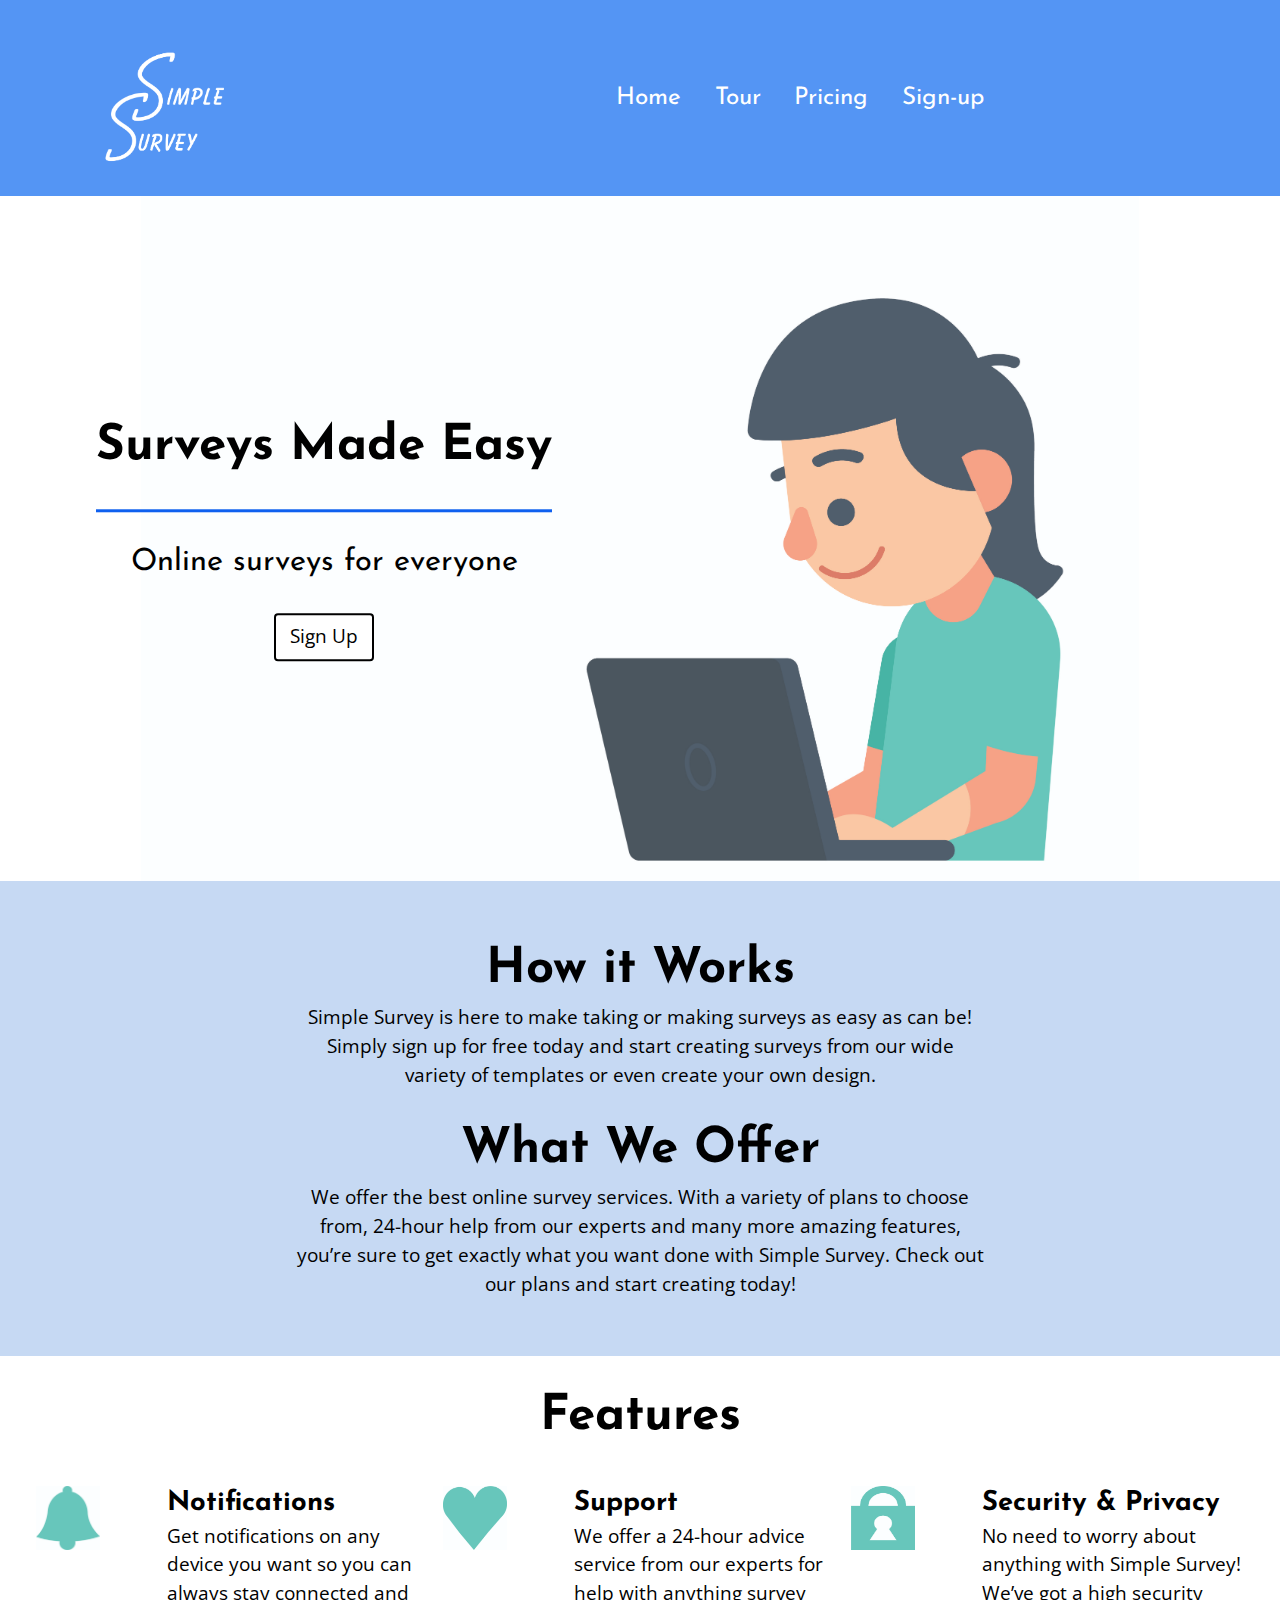
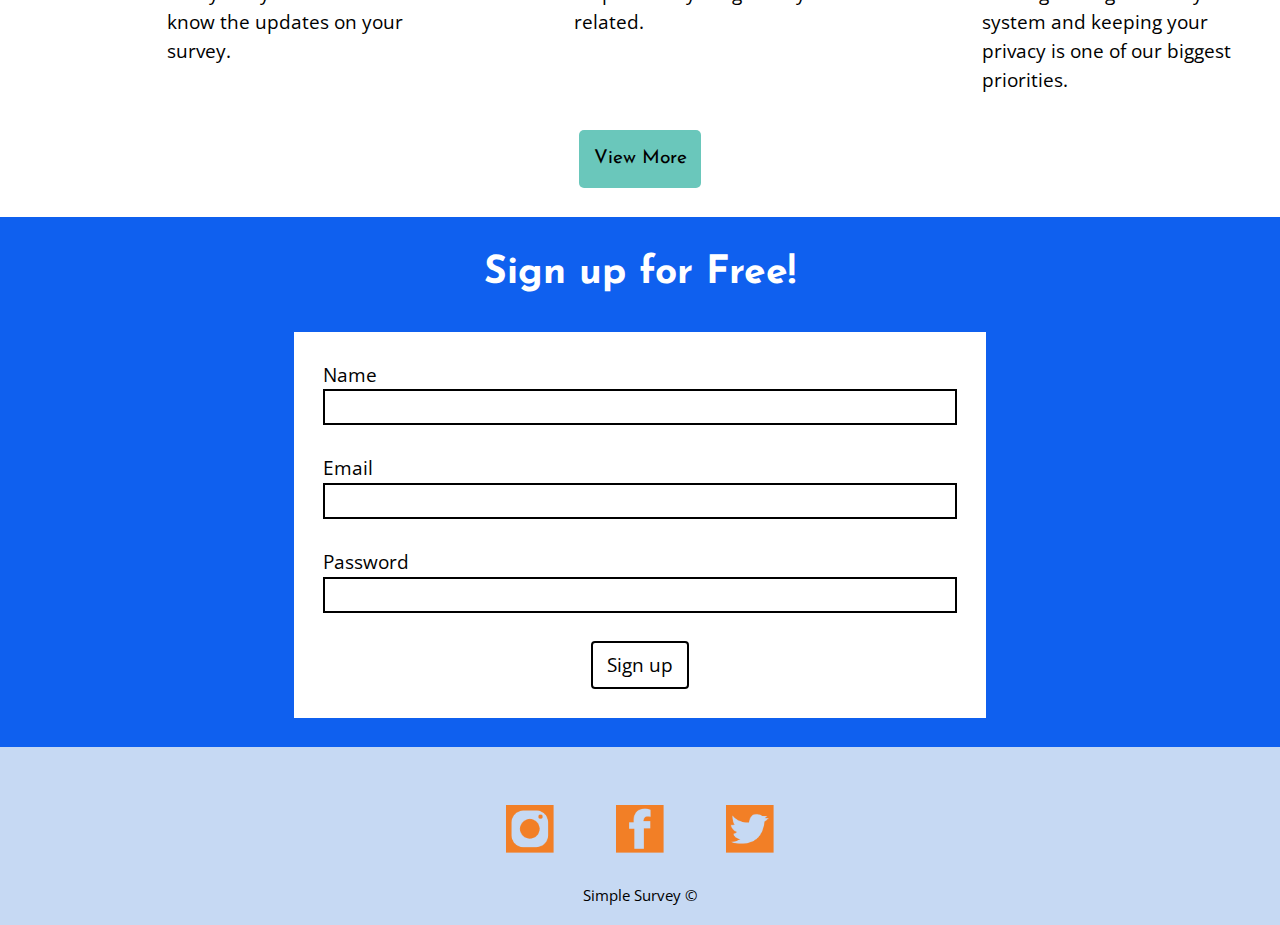
==== index.html @ 924a8774 "Add labels to the sign up forms" ====
<!DOCTYPE html>
<html lang="en-ca">
<head>
  <meta charset="utf-8">
  <title>Homepage</title>
  <meta name="viewport" content="width=device-width,initial-scale=1">
  <link href="css/modules.css" rel="stylesheet">
  <link href="css/grid.css" rel="stylesheet">
  <link href="css/type.css" rel="stylesheet">
  <link href="css/main.css" rel="stylesheet">
  <link href="https://fonts.googleapis.com/css?family=Josefin+Sans:400,600,700|Open+Sans" rel="stylesheet">
</head>
<body>
  <ul class="skip-links">
    <li><a href="#main">Jump to main content</a></li>
    <li><a href="#nav">Jump to navigation</a></li>
  </ul>
  <header role="banner" tabindex="0">
    <nav role="navigation" tabindex="0">
      <div class="grid grid-middle">
        <div class="unit xs-1 s-1-4 m-1-4 l-1-4 xl-1-4">
          <img src="images/logo.png" alt="Simple survey logo" class="img-flex wrapper logo">
        </div>
        <div class="gutter unit xs-1 s-3-4 m-3-4 l-3-4 xl-3-4 text-center">
          <ul class="list-group-inline push-0">
            <li class="ib island-1-2"><a class="giga" href="index.html">Home</a></li>
            <li class="ib island-1-2"><a class="giga" href="tour.html">Tour</a></li>
            <li class="ib island-1-2"><a class="giga" href="pricing.html">Pricing</a></li>
            <li class="ib island-1-2"><a class="giga" href="sign-up.html">Sign-up</a></li>
          </ul>
        </div>
      </div>
    </nav>
    <div class="banner relative">
      <img src="images/banner-home.jpg" alt="Banner" class="img-flex wrapper banner">
      <div class="absolute banner-content pin-lc">
        <h1 class="border-bottom pad-b nina">Surveys Made Easy</h1>
        <h2 class="not-bold">Online surveys for everyone</h2>
        <div class="center-content">
          <a href="sign-up.html" class="btn">Sign Up</a>
        </div>
      </div>
    </div>
  </header>
  <main role="main" tabindex="0">
    <section class="about island-2 text-center">
      <h2 class="push-0 nina">How it Works</h2>
      <p class="max-length">Simple Survey is here to make taking or making surveys as easy as can be! Simply sign up for free today and start creating surveys from our wide variety of templates or even create your own design.</p>
      <h2 class="push-0 nina">What We Offer</h2>
      <p class="max-length push-0">We offer the best online survey services. With a variety of plans to choose from, 24-hour help from our experts and many more amazing features, you’re sure to get exactly what you want done with Simple Survey. Check out our plans and start creating today!</p>
    </section>
    <section class="features island">
      <h2 class="nina">Features</h2>
      <div class="grid">
        <div class="unit xs-1 s-1 m-1-3 l-1-3 xl-1-3 island-1-4">
          <div class="grid">
            <div class="unit xs-1-3 s-1-3 m-1-3 l-1-3 xl-1-3">
              <img src="images/bell.jpg" alt="Bell icon" class="icon i-64">
            </div>
            <div class="unit xs-2-3 s-2-3 m-2-3 l-2-3 xl-2-3">
              <h3 class="push-0">Notifications</h3>
              <p>Get notifications on any device you want so you can always stay connected and know the updates on your survey.</p>
            </div>
          </div>
        </div>
        <div class="unit xs-1 s-1 m-1-3 l-1-3 xl-1-3 island-1-4">
          <div class="grid">
            <div class="unit xs-1-3 s-1-3 m-1-3 l-1-3 xl-1-3">
              <img src="images/heart.jpg" alt="Heart icon" class="icon i-64">
            </div>
            <div class="unit xs-2-3 s-2-3 m-2-3 l-2-3 xl-2-3">
              <h3 class="push-0">Support</h3>
              <p>We offer a 24-hour advice service from our experts for help with anything survey related.</p>
            </div>
          </div>
        </div>
        <div class="unit xs-1 s-1 m-1-3 l-1-3 xl-1-3 island-1-4">
          <div class="grid">
            <div class="unit xs-1-3 s-1-3 m-1-3 l-1-3 xl-1-3">
              <img src="images/lock.jpg" alt="Lock icon" class="icon i-64">
            </div>
            <div class="unit xs-2-3 s-2-3 m-2-3 l-2-3 xl-2-3">
              <h3 class="push-0">Security & Privacy</h3>
              <p>No need to worry about anything with Simple Survey! We’ve got a high security system and keeping your privacy is one of our biggest priorities.</p>
            </div>
          </div>
        </div>
      </div>
      <div class="center-content">
        <a href="tour.html" class="btn-blue island-1-2">View More</a>
      </div>
    </section>
    <section class="sign-up island">
      <h2 class="white zetta">Sign up for Free!</h2>
      <form class="island max-length" method="POST" action="https://formspree.io/bradlet@algonquincollege.com">
        <div class="pad-b">
          <label for="name">Name</label>
          <input id="name" class="pad-b">
        </div>
        <div class="pad-b">
          <label for="email">Email</label>
          <input id="email">
        </div>
        <div class="pad-b">
          <label for="password">Password</label>
          <input id="password">
        </div>
        <div class="center-content">
          <button type="submit" class="btn">Sign up</button>
        </div>
      </form>
    </section>
  </main>
  <footer role="contentinfo" class="pad-t-2 pad-b-1-2 milli text-center" tabindex="0">
    <ul>
      <li class="inline gutter">
        <i class="icon i-48">
          <img src="images/instagram.png" alt="Instagram icon">
        </i>
      </li>
      <li class="inline gutter">
        <i class="icon i-48">
          <img src="images/facebook.png" alt="Facebook icon">
        </i>
      </li>
      <li class="inline gutter">
        <i class="icon i-48">
          <img src="images/twitter.png" alt="Twitter icon">
        </i>
      </li>
    </ul>
    <p class="micro push-0">Simple Survey ©</p>
  </footer>
</body>
</html>
---- css/modules.css ----
/*
 * Modulifier || Code released under the UNLICENSE
 * Code under other copyrights & licenses listed below.
 * https://modulifier.web-dev.tools/#responsive;images;list-group;embed;media-object;icons;hidden;positioning;nice-lists;forms;buttons;accessibility;print
 */

@-moz-viewport { width: device-width; scale: 1; }
@-ms-viewport { width: device-width; scale: 1; }
@-o-viewport { width: device-width; scale: 1; }
@-webkit-viewport { width: device-width; scale: 1; }
@viewport { width: device-width; scale: 1; }

html {
  box-sizing: border-box;
  -moz-text-size-adjust: 100%;
  -ms-text-size-adjust: 100%;
  -webkit-text-size-adjust: 100%;
  text-size-adjust: 100%;
}

*, *::before, *::after {
  box-sizing: inherit;
}

body {
  margin: 0;
}

article,
aside,
details,
figcaption,
figure,
footer,
header,
main,
menu,
nav,
section,
summary {
  display: block;
}

audio,
canvas,
progress,
video {
  display: inline-block;
  vertical-align: baseline;
}

template {
  display: none;
}

details {
  cursor: pointer;
}

audio:not([controls]) {
  display: none;
  height: 0;
}

a,
area,
button,
input,
label,
select,
textarea,
[tabindex] {
  -ms-touch-action: manipulation;
  touch-action: manipulation;
}

img {
  border: 0;
}

.img-flex,
.img-flex img {
  display: block;
  width: 100%;
}

svg {
  fill: currentColor;
}

svg:not(:root) {
  overflow: hidden;
}

svg.img-flex {
  width: 100%;
  height: 100%;
}

.image-replacement, .ir {
  overflow: hidden;
  direction: ltr;
  text-align: left;
  text-indent: 100%;
  white-space: nowrap;
}

.list-group, .list-group-inline, .list-group--inline {
  padding-left: 0;
  list-style-type: none;
}

.list-group > dd {
  margin-left: 0;
}

.list-group-inline::before,
.list-group-inline::after,
.list-group--inline::before,
.list-group--inline::after {
  content: "";
  display: table;
}

.list-group-inline::after,
.list-group--inline::after {
  clear: both;
}

.list-group-inline > li,
.list-group--inline > li {
  display: inline-block;
}

.list-group-inline > dt,
.list-group--inline > dt {
  clear: left;
  float: left;
  width: 11em;
}

.list-group-inline > dd,
.list-group--inline > dd {
  float: left;
  min-width: 12em;
}

.embed {
  margin-left: 0;
  margin-right: 0;
  overflow: hidden;
  position: relative;
  width: 100%;
}

.embed-1by1, .embed--1by1 {
  padding-top: 100%; /* Square */
}

.embed-4by3, .embed--4by3 {
  padding-top: 75%; /* Traditional TV/computer screens */
}

.embed-iso216, .embed--iso216 {
  padding-top: 70.92%; /* A-standard paper sizes */
}

.embed-3by2, .embed--3by2 {
  padding-top: 66.6%; /* Classic 35 mm film & most digital photos, landscape */
}

.embed-2by3, .embed--2by3 {
  padding-top: 150%; /* Classic 35 mm film & most digital photos, portrait */
}

.embed-golden, .embed--golden {
  padding-top: 61.8%; /* The Golden Ratio */
}

.embed-16by9, .embed--16by9 {
  padding-top: 56.25%; /* HD TV */
}

.embed-185by100, .embed--185by100 {
  padding-top: 54.05%; /* Common widescreen cinema */
}

.embed-24by10, .embed--24by10 {
  padding-top: 41.667%; /* Widescreen cinema: 2.4:1 */
}

.embed-3by1, .embed--3by1 {
  padding-top: 33.3333%; /* Panorama photos */
}

.embed-4by1, .embed--4by1 {
  padding-top: 25%; /* Polyvision */
}

.embed-5by1, .embed--5by1 {
  padding-top: 20%; /* Really wide... */
}

.embed-item, .embed__item {
  min-height: 100%;
  left: 0;
  position: absolute;
  top: 0;
  width: 100%;
}

.media {
  overflow: hidden;
}

.media-img, .media__img {
  float: left;
}

.media-img-reversed, .media__img--reversed {
  float: right;
}

.media-img-stacked, .media__img--stacked {
  float: none;
}

.media-body, .media__body {
  overflow: hidden;
  min-width: 12em; /* Slightly less than 200px, responsiveness built in */
}

.icon {
  display: inline-block;
  position: relative;
  background: transparent none no-repeat center center;
  background-size: contain;
  vertical-align: middle;
}

.i-16, .i--16 {
  height: 16px;
  width: 16px;
}

.i-18, .i--18 {
  height: 18px;
  width: 18px;
}

.i-20, .i--20 {
  height: 20px;
  width: 20px;
}

.i-24, .i--24 {
  height: 24px;
  width: 24px;
}

.i-32, .i--32 {
  height: 32px;
  width: 32px;
}

.i-48, .i--48 {
  height: 48px;
  width: 48px;
}

.i-64, .i--64 {
  height: 64px;
  width: 64px;
}

.i-96, .i--96 {
  height: 96px;
  width: 96px;
}

.i-128, .i--128 {
  height: 128px;
  width: 128px;
}

.i-192, .i--192 {
  height: 192px;
  width: 192px;
}

.i-256, .i--256 {
  height: 256px;
  width: 256px;
}

.icon img,
.icon svg {
  left: 0;
  height: 100%;
  position: absolute;
  top: 0;
  width: 100%;
  fill: currentColor;
}

.icon-label {
  vertical-align: middle;
}

.icon-link,
.icon-link:focus,
.icon-link:hover {
  text-decoration: none;
}

[hidden], .hidden {
  /* stylelint-disable declaration-no-important */
  display: none !important;
  visibility: hidden !important;
  /* stylelint-enable */
}

.visually-hidden {
  height: 1px;
  margin: -1px;
  overflow: hidden;
  padding: 0;
  position: absolute;
  width: 1px;
  border: 0;
  clip: rect(0 0 0 0);
  clip-path: inset(50%);
}

.visually-hidden.focusable:active, .visually-hidden.focusable:focus {
  height: auto;
  margin: 0;
  overflow: visible;
  position: static;
  width: auto;
  clip: auto;
  clip-path: none;
}

.invisible {
  visibility: hidden;
}

.chop,
.crop {
  overflow: hidden;
}

.truncate {
  max-width: 100%;
  overflow: hidden;
  width: 100%;
  text-overflow: ellipsis;
  white-space: nowrap;
}

.scrollable {
  max-width: 100%;
  overflow-x: auto;
  overflow-y: hidden;
  -webkit-overflow-scrolling: touch;
}

.flex-row {
  display: -webkit-flex;
  display: -ms-flexbox;
  display: flex;
}

.flex-justify {
  -webkit-justify-content: space-between;
  -ms-flex-pack: space-between;
  justify-content: space-between;
}

.flex-align-center {
  -webkit-align-items: center;
  -ms-flex-align: center;
  align-items: center;
}

.center-text,
.center-flow {
  text-align: center;
}

.center-block {
  margin-left: auto;
  margin-right: auto;
}

.no-auto-margins,
.not-centered {
  /* stylelint-disable declaration-no-important */
  margin-left: 0 !important;
  margin-right: 0 !important;
  /* stylelint-enable */
}

.center-content,
.center-content-vertical,
.center-contents,
.center-contents-vertical {
  display: -webkit-flex;
  display: -ms-flexbox;
  display: flex;
  -webkit-justify-content: center;
  -ms-flex-pack: center;
  justify-content: center;
  -webkit-align-items: center;
  -ms-flex-align: center;
  align-items: center;
  -webkit-align-content: center;
  -ms-flex-line-pack: center;
  align-content: center;
  -webkit-flex-direction: column wrap;
  -ms-flex-direction: column wrap;
  flex-flow: column wrap;
}

.center-content-start,
.center-content-vertical-start,
.center-contents-start,
.center-contents-vertical-start {
  display: -webkit-flex;
  display: -ms-flexbox;
  display: flex;
  -webkit-justify-content: center;
  -ms-flex-pack: center;
  justify-content: center;
  -webkit-flex-direction: column wrap;
  -ms-flex-direction: column wrap;
  flex-flow: column wrap;
}

.center-content-horizontal,
.center-contents-horizontal {
  display: -webkit-flex;
  display: -ms-flexbox;
  display: flex;
  -webkit-justify-content: center;
  -ms-flex-pack: center;
  justify-content: center;
  -webkit-align-items: center;
  -ms-flex-align: center;
  align-items: center;
  -webkit-align-content: center;
  -ms-flex-line-pack: center;
  align-content: center;
  -webkit-flex-direction: row wrap;
  -ms-flex-direction: row wrap;
  flex-flow: row wrap;
}

.clearfix::after {
  content: " ";
  display: block;
  clear: both;
}

.left {
  float: left;
}

.right {
  float: right;
}

.inline {
  display: inline;
}

.block {
  display: block;
}

.inline-block, .ib {
  display: inline-block;
}

.valign-top {
  vertical-align: top;
}

.valign-bottom {
  vertical-align: bottom;
}

.valign-middle {
  vertical-align: middle;
}

.fixed {
  position: fixed;
}

.relative {
  position: relative;
}

[class*="pin-"],
.absolute {
  position: absolute;
}

.static {
  position: static;
}

.zindex-1 {
  z-index: 1;
}

.zindex-2 {
  z-index: 2;
}

.zindex-3 {
  z-index: 3;
}

.zindex-1000 {
  z-index: 1000;
}

.pin-top-left,
.pin-left-top,
.pin-tl,
.pin-lt {
  top: 0;
  left: 0;
}

.pin-top-right,
.pin-right-top,
.pin-tr,
.pin-rt {
  top: 0;
  right: 0;
}

.pin-bottom-left,
.pin-left-bottom,
.pin-bl,
.pin-lb {
  bottom: 0;
  left: 0;
}

.pin-bottom-right,
.pin-right-bottom,
.pin-br,
.pin-rb {
  bottom: 0;
  right: 0;
}

.pin-top-center,
.pin-center-top,
.pin-tc,
.pin-ct {
  left: 50%;
  top: 0;
  transform: translateX(-50%);
}

.pin-bottom-center,
.pin-center-bottom,
.pin-bc,
.pin-cb {
  bottom: 0;
  left: 50%;
  transform: translateX(-50%);
}

.pin-center-left,
.pin-left-center,
.pin-cl,
.pin-lc {
  left: 0;
  top: 50%;
  transform: translateY(-50%);
}

.pin-center-right,
.pin-right-center,
.pin-cr,
.pin-rc {
  right: 0;
  top: 50%;
  transform: translateY(-50%);
}

.pin-center, .pin-c {
  left: 50%;
  top: 50%;
  transform: translate(-50%, -50%);
}

.width-quarter, .w-1-4 {
  width: 25%;
}

.width-half, .w-1-2 {
  width: 50%;
}

.width-full, .w-1 {
  width: 100%;
}

.height-quarter, .h-1-4 {
  height: 25%;
}

.height-half, .h-1-2 {
  height: 50%;
}

.height-full, .h-1 {
  height: 100%;
}

.height-win-quarter, .h-w-1-4 {
  height: 25vh;
  max-height: 46em;
}

.height-win-half, .h-w-1-2 {
  height: 50vh;
  max-height: 46em;
}

.height-win-full, .h-w-1 {
  height: 100vh;
  max-height: 46em;
}

ul {
  list-style-type: none;
}

ul > li::before {
  content: "·";
  float: left;
  margin-left: -1.6em;
  width: 1.3em;
  text-align: right;
}

ol {
  counter-reset: ol-simple-numbers;
  list-style-type: none;
}

ol > li::before {
  float: left;
  margin-left: -1.6em;
  width: 1.3em;
  counter-increment: ol-simple-numbers;
  content: counter(ol-simple-numbers);
  text-align: right;
}

.list-group > li::before,
.list-group-inline > li::before,
.list-group--inline > li::before {
  content: none;
}

/* stylelint-disable no-descending-specificity */

/*
 * (c) Nicolas Gallagher and Jonathan Neal of Normalize.css || MIT License
 *     https://necolas.github.io/normalize.css/
 */

button,
input,
optgroup,
select,
textarea {
  color: inherit;
  font: inherit;
  margin: 0;
}

button,
input {
  overflow: visible;
}

button,
select {
  text-transform: none;
}

button,
html [type="button"],
[type="reset"],
[type="submit"] {
  -webkit-appearance: button;
  cursor: pointer;
}

button[disabled],
html input[disabled] {
  cursor: default;
}

button::-moz-focus-inner,
input::-moz-focus-inner {
  border: 0;
  padding: 0;
}

[type="checkbox"],
[type="radio"] {
  opacity: 0;
  position: absolute;
  height: 1px;
  width: 1px;
}

[type="number"]::-webkit-inner-spin-button,
[type="number"]::-webkit-outer-spin-button {
  height: auto;
}

[type="search"]::-webkit-search-cancel-button,
[type="search"]::-webkit-search-decoration {
  -webkit-appearance: none;
}

fieldset {
  padding-left: 0;
  padding-right: 0;

  border: 0;
  border-top: 2px solid #666;
}

legend {
  color: inherit;
  display: table;
  max-width: 100%;
  padding: 0 .3em 0 0;
  white-space: normal;

  border: 0;

  font-weight: bold;
}

optgroup {
  font-weight: bold;
}

::-webkit-input-placeholder {
  color: inherit;
  opacity: .54;
}

::-webkit-file-upload-button {
  -webkit-appearance: button;
  font: inherit;
}

/* End Normalize.css code */

label,
.label-block {
  display: block;
  cursor: pointer;
}

[type="checkbox"] + label,
[type="radio"] + label,
.label-inline {
  display: inline-block;
}

input:not([type]),
[type="text"],
[type="number"],
[type="search"],
[type="url"],
[type="email"],
[type="password"],
[type="tel"],
[type="datetime-local"],
[type="month"],
[type="week"],
[type="date"],
[type="time"],
[type="range"],
select,
textarea {
  -moz-appearance: none;
  -webkit-appearance: none;
  appearance: none;
}

input,
textarea {
  display: block;
  width: 100%;

  background-color: #fff;
  border: 2px solid #666;
  border-radius: 0;
}

label {
  vertical-align: middle;
}

textarea {
  max-width: 100%;
  min-height: 4em;
  overflow: auto;
}

[type="color"] {
  display: inline-block;
  width: 2em;
}

select {
  display: block;
  width: 100%;

  background-image: url("data:image/svg+xml,%3Csvg xmlns='http://www.w3.org/2000/svg' width='256' height='256' viewBox='0 0 256 256'%3E%3Cpath fill='none' stroke='%23000' stroke-miterlimit='10' stroke-width='70' d='M36.3 82.1l91.9 91.8 91.5-91.8'/%3E%3C/svg%3E");
  background-repeat: no-repeat;
  background-position: calc(100% - .4em) center;
  background-size: 18px auto;
  background-color: #fff;
  border: 2px solid #666;
  border-radius: 0;
}

[type="checkbox"] + label::before {
  content: " ";
  display: inline-block;
  height: 1.8em;
  margin-right: .3em;
  position: relative;
  vertical-align: middle;
  top: -.1em;
  width: 1.8em;

  background-color: #fff;
  background-size: cover;
  border: 2px solid #666;

  line-height: inherit;
}

[type="checkbox"]:checked + label::before {
  background-image: url("data:image/svg+xml,%3Csvg xmlns='http://www.w3.org/2000/svg' width='256' height='256' viewBox='0 0 256 256'%3E%3Cpath fill='none' stroke='%23000' stroke-miterlimit='10' stroke-width='50' d='M49.9 130.1l50.8 50.7L206.1 75.2'/%3E%3C/svg%3E");
}

[type="checkbox"]:focus + label::before {
  outline: 3px solid #000;
  z-index: 1000;
}

[type="radio"] + label::before {
  content: " ";
  display: inline-block;
  height: 1.8em;
  margin-right: .3em;
  position: relative;
  vertical-align: middle;
  top: -.1em;
  width: 1.8em;

  background-color: #fff;
  background-size: cover;
  border: 2px solid #666;
  border-radius: 50%;

  line-height: inherit;
}

[type="radio"]:checked + label::before {
  background-image: url("data:image/svg+xml,%3Csvg xmlns='http://www.w3.org/2000/svg' width='256' height='256' viewBox='0 0 256 256'%3E%3Ccircle cx='128' cy='128' r='70.4'/%3E%3C/svg%3E");
}

[type="radio"]:focus + label::before,
[type="radio"] + label:focus::before {
  box-shadow: 0 0 0 3px #000;
  z-index: 1000;
}

[type="range"] {
  border: 0;
  background-color: #fff;
}

[type="range"]::-webkit-slider-runnable-track {
  height: 6px;

  -webkit-appearance: none;
  appearance: none;
  background-color: #ccc;
  border: 0;
  border-radius: 3px;
}

[type="range"]:active::-webkit-slider-runnable-track {
  background-color: #ccc;
}

[type="range"]::-moz-range-track {
  height: 6px;

  -moz-appearance: none;
  appearance: none;
  background-color: #ccc;
  border: 0;
  border-radius: 3px;
}

[type="range"]:active::-moz-range-track {
  background-color: #ccc;
}

[type="range"]::-ms-track {
  height: 6px;

  -ms-appearance: none;
  appearance: none;
  background-color: #ccc;
  border: 0;
  border-radius: 3px;
}

[type="range"]:active::-ms-track {
  background-color: #ccc;
}

[type="range"]::-webkit-slider-thumb {
  margin-top: -4px;
  height: 16px;
  width: 16px;

  -webkit-appearance: none;
  appearance: none;
  background-color: #000;
  border: none;
  border-radius: 50%;
}

[type="range"]:hover::-webkit-slider-thumb {
  background-color: #000;
}

[type="range"]:active::-webkit-slider-thumb {
  background-color: #000;
}

[type="range"]::-moz-range-thumb {
  margin-top: -4px;
  height: 16px;
  width: 16px;

  -webkit-appearance: none;
  appearance: none;
  background-color: #000;
  border: none;
  border-radius: 50%;
}

[type="range"]:hover::-moz-range-thumb {
  background-color: #000;
}

[type="range"]:active::-moz-range-thumb {
  background-color: #000;
}

[type="range"]::-ms-thumb {
  margin-top: -4px;
  height: 16px;
  width: 16px;

  -webkit-appearance: none;
  appearance: none;
  background-color: #000;
  border: none;
  border-radius: 50%;
}

[type="range"]:hover::-ms-thumb {
  background-color: #000;
}

[type="range"]:active::-ms-thumb {
  background-color: #000;
}

[type="checkbox"].hide-custom-input + label::before,
[type="checkbox"] + .hide-custom-input::before,
[type="radio"].hide-custom-input + label::before,
[type="radio"] + .hide-custom-input::before {
  content: none;
  display: none;
}

/* stylelint-enable */

.link-box {
  display: block;
  text-decoration: none;
}

/* stylelint-disable no-descending-specificity */

button,
.btn {
  cursor: pointer;
  display: inline-block;
  margin: 0;
  overflow: visible;
  padding: .375em .75em .42em;
  -webkit-appearance: none;
  -moz-appearance: none;
  appearance: none;
  background-color: #333;
  border-radius: 4px;
  border: 3px solid #333;
  color: #fff;
  font: inherit;
  text-decoration: none;
  text-transform: none;
}

button::-moz-focus-inner {
  border: 0;
  padding: 0;
}

/* stylelint-enable */

button:focus,
button:hover,
.btn:focus,
.btn:hover {
  background-color: #000;
  border-color: #000;
  color: #fff;
}

button[disabled] {
  cursor: default;
}

.btn-light, .btn--light {
  background-color: #e2e2e2;
  border-color: #e2e2e2;
  color: #000;
}

.btn-light:focus,
.btn-light:hover,
.btn--light:focus,
.btn--light:hover {
  background-color: #666;
  border-color: #666;
  color: #fff;
}

.btn-ghost,
.btn--ghost {
  background-color: transparent;
  border-color: #333;
  color: #000;
}

.btn-ghost:focus,
.btn-ghost:hover,
.btn--ghost:focus,
.btn--ghost:hover {
  background-color: #e2e2e2;
  border-color: #000;
  color: #000;
}

.btn-link {
  display: inline;
  padding: 0;
  background-color: transparent;
  border-radius: 0;
  border: 0;
  color: inherit;
}

.btn-link:focus,
.btn-link:hover {
  background-color: transparent;
  color: inherit;
}

a:hover, a:active {
  outline: none;
}

a:focus,
[tabindex="0"]:focus,
details:focus,
summary:focus,
input:focus,
textarea:focus,
button:focus,
select:focus {
  outline: 3px solid #000;
  outline-offset: 0;
}

a:focus, [tabindex="0"]:focus {
  outline-offset: 3px;
}

.skip-links {
  margin: 0;
  padding: 0;
  list-style-type: none;
}

.skip-links > li::before {
  content: none; /* Remove the bullets if nice lists is selected */
}

.skip-links a,
.skip-links button {
  padding: .5em .75em;
  position: absolute;
  top: -10em;
  z-index: 10000; /* To make sure they're always on top */
  background-color: #000;
  border: 0;
  color: #fff;
  font-size: 1.125rem;
  font-weight: bold;
  text-decoration: none;
}

.skip-links a:focus,
.skip-links button:focus {
  outline-offset: 3px;
  top: 0;
}

[aria-busy="true"] {
  cursor: progress;
}

[aria-controls] {
  cursor: pointer;
}

[aria-disabled] {
  cursor: default;
}

.print-only {
  display: none;
  visibility: hidden;
}

.page-break-before {
  page-break-before: always;
}

.page-break-after {
  page-break-after: always;
}

.no-page-break-inside {
  page-break-inside: avoid;
}

@media print {

  /* stylelint-disable declaration-no-important */

  .no-print {
    display: none !important;
    visibility: hidden !important;
  }

  .print-only,
  .force-print {
    display: block !important;
    visibility: visible !important;
  }

  /* stylelint-enable */

  .visually-hidden.force-print {
    height: auto;
    margin: 0;
    overflow: visible;
    padding: 0;
    position: static;
    width: auto;
    border: 0;
    clip: initial;
    clip-path: none;
  }

  /*
   * (c) Fabien Sa || MIT License
   *     http://bafs.github.io/Gutenberg/
   */

  table,
  blockquote,
  pre,
  code,
  figure,
  li,
  hr,
  ul,
  ol,
  a,
  tr {
    page-break-inside: avoid;
  }

  h1, h2, h3, h4, h5, h6, p, a {
    orphans: 3;
    widows: 3;
  }

  h1,
  h2,
  h3,
  h4,
  h5,
  h6 {
    page-break-after: avoid;
    page-break-inside: avoid;
  }

  h1 + p,
  h2 + p,
  h3 + p,
  h4 + p,
  h5 + p,
  h6 + p {
    page-break-before: avoid;
  }

  img {
    page-break-after: auto;
    page-break-before: auto;
    page-break-inside: avoid;
  }

  /* stylelint-disable declaration-no-important */

  pre {
    white-space: pre-wrap !important;
    word-wrap: break-word;
  }

  /* stylelint-enable */

  /* End Gutenberg code */

  /*
   * (c) HTML5 Boilerplate || MIT License
   *     https://html5boilerplate.com/
   */

  /* stylelint-disable declaration-no-important */

  *, *::before, *::after, *::first-letter, *::first-line {
    background: none transparent !important;
    color: #000 !important;
    box-shadow: none !important;
    text-shadow: none !important;
  }

  /* stylelint-enable */

  a, a:visited {
    text-decoration: underline;
  }

  a[href]::after {
    content: " (" attr(href) ")";
  }

  abbr[title]::after {
    content: " (" attr(title) ")";
  }

  a[href^="#"]::after,
  a[href^="javascript:"]::after,
  a.no-print-href::after,
  a.href-no-print::after {
    content: "";
  }

  thead {
    display: table-header-group;
  }

  /* End HTML5 Boilerplate code */

}
---- css/grid.css ----
/*
  Gridifier || Code released under the UNLICENSE
  https://gridifier.web-dev.tools/#xs,4,0,0,0;s,4,25,0,0;m,4,38,1,1;l,4,60,1,1
*/

.grid {
  margin: 0;
  padding: 0;
  letter-spacing: -.31em;
  text-rendering: optimizeSpeed;
  display: -webkit-flex;
  display: -ms-flexbox;
  display: flex;
  -webkit-flex-flow: row wrap;
  -ms-flex-flow: row wrap;
  flex-flow: row wrap;
}

.grid-bottom {
  -webkit-align-items: flex-end;
  -ms-align-items: flex-end;
  align-items: flex-end;
}

.grid-middle {
  -webkit-align-items: center;
  -ms-align-items: center;
  align-items: center;
}

.grid-stretch {
  -webkit-align-items: stretch;
  -ms-align-items: stretch;
  align-items: stretch;
}

.opera-only :-o-prefocus,
.grid {
  word-spacing: -.43em;
}

.unit {
  letter-spacing: normal;
  text-rendering: auto;
  vertical-align: top;
  word-spacing: normal;
  display: inline-block;
  visibility: visible;
}

.grid-bottom .unit {
  vertical-align: bottom;
}

.grid-middle .unit {
  vertical-align: middle;
}

[class*="unit-push-"],
[class*="unit-pull-"] {
  position: relative;
}

.unit-content-distribute {
  display: -ms-flexbox;
  display: -webkit-flex;
  display: flex;
  -ms-flex-direction: column;
  -webkit-flex-direction: column;
  flex-direction: column;
  -ms-flex-pack: justify;
  -webkit-justify-content: space-between;
  justify-content: space-between;
}

.unit-content-center,
.unit-content-center-vertical {
  display: -webkit-flex;
  display: -ms-flexbox;
  display: flex;
  -webkit-justify-content: center;
  -ms-flex-pack: center;
  justify-content: center;
  -webkit-align-items: center;
  -ms-flex-align: center;
  align-items: center;
  -webkit-align-content: center;
  -ms-flex-line-pack: center;
  align-content: center;
  -webkit-flex-direction: column wrap;
  -ms-flex-direction: column wrap;
  flex-flow: column wrap;
}

.unit-content-center-horizontal {
  display: -webkit-flex;
  display: -ms-flexbox;
  display: flex;
  -webkit-justify-content: center;
  -ms-flex-pack: center;
  justify-content: center;
  -webkit-align-items: center;
  -ms-flex-align: center;
  align-items: center;
  -webkit-align-content: center;
  -ms-flex-line-pack: center;
  align-content: center;
  -webkit-flex-direction: row wrap;
  -ms-flex-direction: row wrap;
  flex-flow: row wrap;
}

.content-fill,
.content-stretch {
  -ms-flex-grow: 2;
  -webkit-flex-grow: 2;
  flex-grow: 2;
  max-width: 100%; /* @bugfix: IE 10, 11 */
}

.content-shrink {
  -ms-align-self: center;
  -webkit-align-self: center;
  align-self: center;
}

.unit-xs-hidden,
.xs-0 {
  display: none;
  visibility: hidden;
}

.unit-xs-centered {
  margin: 0 auto;
}

.unit-xs-1,
.xs-1 {
  display: block;
  visibility: visible;
  width: 100%;
}

.unit-xs-1-2,
.xs-1-2 {
  width: 50%;
}

.unit-xs-1-3,
.xs-1-3 {
  width: 33.3333%;
}

.unit-xs-2-3,
.xs-2-3 {
  width: 66.6667%;
}

.unit-xs-1-4,
.xs-1-4 {
  width: 25%;
}

.unit-xs-3-4,
.xs-3-4 {
  width: 75%;
}

.unit-xs-1-2,
.xs-1-2,
.unit-xs-1-3,
.xs-1-3,
.unit-xs-2-3,
.xs-2-3,
.unit-xs-1-4,
.xs-1-4,
.unit-xs-3-4,
.xs-3-4 {
  display: inline-block;
  visibility: visible;
}

.unit-xs-1-2[class*="-content-"],
.xs-1-2[class*="-content-"],
.unit-xs-1-3[class*="-content-"],
.xs-1-3[class*="-content-"],
.unit-xs-2-3[class*="-content-"],
.xs-2-3[class*="-content-"],
.unit-xs-1-4[class*="-content-"],
.xs-1-4[class*="-content-"],
.unit-xs-3-4[class*="-content-"],
.xs-3-4[class*="-content-"] {
  display: -webkit-flex;
  display: -ms-flexbox;
  display: flex;
}

.unit-xs-content-distribute,
.xs-content-distribute {
  display: -ms-flexbox;
  display: -webkit-flex;
  display: flex;
  -ms-flex-direction: column;
  -webkit-flex-direction: column;
  flex-direction: column;
  -ms-flex-pack: justify;
  -webkit-justify-content: space-between;
  justify-content: space-between;
}

.unit-xs-content-center,
.unit-xs-content-center-vertical {
  display: -webkit-flex;
  display: -ms-flexbox;
  display: flex;
  -webkit-justify-content: center;
  -ms-flex-pack: center;
  justify-content: center;
  -webkit-align-items: center;
  -ms-flex-align: center;
  align-items: center;
  -webkit-align-content: center;
  -ms-flex-line-pack: center;
  align-content: center;
  -webkit-flex-direction: column wrap;
  -ms-flex-direction: column wrap;
  flex-flow: column wrap;
}

.unit-xs-content-center-horizontal {
  display: -webkit-flex;
  display: -ms-flexbox;
  display: flex;
  -webkit-justify-content: center;
  -ms-flex-pack: center;
  justify-content: center;
  -webkit-align-items: center;
  -ms-flex-align: center;
  align-items: center;
  -webkit-align-content: center;
  -ms-flex-line-pack: center;
  align-content: center;
  -webkit-flex-direction: row wrap;
  -ms-flex-direction: row wrap;
  flex-flow: row wrap;
}

.xs-content-fill,
.xs-content-stretch {
  -ms-flex-grow: 2;
  -webkit-flex-grow: 2;
  flex-grow: 2;
  max-width: 100%; /* @bugfix: IE 10, 11 */
}

.xs-content-shrink {
  -ms-align-self: center;
  -webkit-align-self: center;
  align-self: center;
}

@media only screen and (min-width: 25em) {

  .unit-s-hidden,
  .s-0 {
    display: none;
    visibility: hidden;
  }

  .unit-s-centered {
    margin: 0 auto;
  }

  .unit-s-1,
  .s-1 {
    display: block;
    visibility: visible;
    width: 100%;
  }

  .unit-s-1-2,
  .s-1-2 {
    width: 50%;
  }

  .unit-s-1-3,
  .s-1-3 {
    width: 33.3333%;
  }

  .unit-s-2-3,
  .s-2-3 {
    width: 66.6667%;
  }

  .unit-s-1-4,
  .s-1-4 {
    width: 25%;
  }

  .unit-s-3-4,
  .s-3-4 {
    width: 75%;
  }

  .unit-s-1-2,
  .s-1-2,
  .unit-s-1-3,
  .s-1-3,
  .unit-s-2-3,
  .s-2-3,
  .unit-s-1-4,
  .s-1-4,
  .unit-s-3-4,
  .s-3-4 {
    display: inline-block;
    visibility: visible;
  }

  .unit-s-1-2[class*="-content-"],
  .s-1-2[class*="-content-"],
  .unit-s-1-3[class*="-content-"],
  .s-1-3[class*="-content-"],
  .unit-s-2-3[class*="-content-"],
  .s-2-3[class*="-content-"],
  .unit-s-1-4[class*="-content-"],
  .s-1-4[class*="-content-"],
  .unit-s-3-4[class*="-content-"],
  .s-3-4[class*="-content-"] {
    display: -webkit-flex;
    display: -ms-flexbox;
    display: flex;
  }

  .unit-s-content-distribute,
  .s-content-distribute {
    display: -ms-flexbox;
    display: -webkit-flex;
    display: flex;
    -ms-flex-direction: column;
    -webkit-flex-direction: column;
    flex-direction: column;
    -ms-flex-pack: justify;
    -webkit-justify-content: space-between;
    justify-content: space-between;
  }

  .unit-s-content-center,
  .unit-s-content-center-vertical {
    display: -webkit-flex;
    display: -ms-flexbox;
    display: flex;
    -webkit-justify-content: center;
    -ms-flex-pack: center;
    justify-content: center;
    -webkit-align-items: center;
    -ms-flex-align: center;
    align-items: center;
    -webkit-align-content: center;
    -ms-flex-line-pack: center;
    align-content: center;
    -webkit-flex-direction: column wrap;
    -ms-flex-direction: column wrap;
    flex-flow: column wrap;
  }

  .unit-s-content-center-horizontal {
    display: -webkit-flex;
    display: -ms-flexbox;
    display: flex;
    -webkit-justify-content: center;
    -ms-flex-pack: center;
    justify-content: center;
    -webkit-align-items: center;
    -ms-flex-align: center;
    align-items: center;
    -webkit-align-content: center;
    -ms-flex-line-pack: center;
    align-content: center;
    -webkit-flex-direction: row wrap;
    -ms-flex-direction: row wrap;
    flex-flow: row wrap;
  }

  .s-content-fill,
  .s-content-stretch {
    -ms-flex-grow: 2;
    -webkit-flex-grow: 2;
    flex-grow: 2;
    max-width: 100%; /* @bugfix: IE 10, 11 */
  }

  .s-content-shrink {
    -ms-align-self: center;
    -webkit-align-self: center;
    align-self: center;
  }

}

@media only screen and (min-width: 38em) {

  .unit-m-hidden,
  .m-0 {
    display: none;
    visibility: hidden;
  }

  .unit-m-centered {
    margin: 0 auto;
  }

  .unit-m-1,
  .m-1 {
    display: block;
    visibility: visible;
    width: 100%;
  }

  .unit-offset-m-0 {
    margin-left: 0;
  }

  .unit-push-m-0,
  .unit-pull-m-0 {
    left: 0;
  }

  .unit-m-1-2,
  .m-1-2 {
    width: 50%;
  }

  .unit-offset-m-1-2 {
    margin-left: 50%;
  }

  .unit-push-m-1-2 {
    left: 50%;
  }

  .unit-pull-m-1-2 {
    left: -50%;
  }

  .unit-m-1-3,
  .m-1-3 {
    width: 33.3333%;
  }

  .unit-offset-m-1-3 {
    margin-left: 33.3333%;
  }

  .unit-push-m-1-3 {
    left: 33.3333%;
  }

  .unit-pull-m-1-3 {
    left: -33.3333%;
  }

  .unit-m-2-3,
  .m-2-3 {
    width: 66.6667%;
  }

  .unit-offset-m-2-3 {
    margin-left: 66.6667%;
  }

  .unit-push-m-2-3 {
    left: 66.6667%;
  }

  .unit-pull-m-2-3 {
    left: -66.6667%;
  }

  .unit-m-1-4,
  .m-1-4 {
    width: 25%;
  }

  .unit-offset-m-1-4 {
    margin-left: 25%;
  }

  .unit-push-m-1-4 {
    left: 25%;
  }

  .unit-pull-m-1-4 {
    left: -25%;
  }

  .unit-m-3-4,
  .m-3-4 {
    width: 75%;
  }

  .unit-offset-m-3-4 {
    margin-left: 75%;
  }

  .unit-push-m-3-4 {
    left: 75%;
  }

  .unit-pull-m-3-4 {
    left: -75%;
  }

  .unit-m-1-2,
  .m-1-2,
  .unit-m-1-3,
  .m-1-3,
  .unit-m-2-3,
  .m-2-3,
  .unit-m-1-4,
  .m-1-4,
  .unit-m-3-4,
  .m-3-4 {
    display: inline-block;
    visibility: visible;
  }

  .unit-m-1-2[class*="-content-"],
  .m-1-2[class*="-content-"],
  .unit-m-1-3[class*="-content-"],
  .m-1-3[class*="-content-"],
  .unit-m-2-3[class*="-content-"],
  .m-2-3[class*="-content-"],
  .unit-m-1-4[class*="-content-"],
  .m-1-4[class*="-content-"],
  .unit-m-3-4[class*="-content-"],
  .m-3-4[class*="-content-"] {
    display: -webkit-flex;
    display: -ms-flexbox;
    display: flex;
  }

  .unit-m-content-distribute,
  .m-content-distribute {
    display: -ms-flexbox;
    display: -webkit-flex;
    display: flex;
    -ms-flex-direction: column;
    -webkit-flex-direction: column;
    flex-direction: column;
    -ms-flex-pack: justify;
    -webkit-justify-content: space-between;
    justify-content: space-between;
  }

  .unit-m-content-center,
  .unit-m-content-center-vertical {
    display: -webkit-flex;
    display: -ms-flexbox;
    display: flex;
    -webkit-justify-content: center;
    -ms-flex-pack: center;
    justify-content: center;
    -webkit-align-items: center;
    -ms-flex-align: center;
    align-items: center;
    -webkit-align-content: center;
    -ms-flex-line-pack: center;
    align-content: center;
    -webkit-flex-direction: column wrap;
    -ms-flex-direction: column wrap;
    flex-flow: column wrap;
  }

  .unit-m-content-center-horizontal {
    display: -webkit-flex;
    display: -ms-flexbox;
    display: flex;
    -webkit-justify-content: center;
    -ms-flex-pack: center;
    justify-content: center;
    -webkit-align-items: center;
    -ms-flex-align: center;
    align-items: center;
    -webkit-align-content: center;
    -ms-flex-line-pack: center;
    align-content: center;
    -webkit-flex-direction: row wrap;
    -ms-flex-direction: row wrap;
    flex-flow: row wrap;
  }

  .m-content-fill,
  .m-content-stretch {
    -ms-flex-grow: 2;
    -webkit-flex-grow: 2;
    flex-grow: 2;
    max-width: 100%; /* @bugfix: IE 10, 11 */
  }

  .m-content-shrink {
    -ms-align-self: center;
    -webkit-align-self: center;
    align-self: center;
  }

}

@media only screen and (min-width: 60em) {

  .unit-l-hidden,
  .l-0 {
    display: none;
    visibility: hidden;
  }

  .unit-l-centered {
    margin: 0 auto;
  }

  .unit-l-1,
  .l-1 {
    display: block;
    visibility: visible;
    width: 100%;
  }

  .unit-offset-l-0 {
    margin-left: 0;
  }

  .unit-push-l-0,
  .unit-pull-l-0 {
    left: 0;
  }

  .unit-l-1-2,
  .l-1-2 {
    width: 50%;
  }

  .unit-offset-l-1-2 {
    margin-left: 50%;
  }

  .unit-push-l-1-2 {
    left: 50%;
  }

  .unit-pull-l-1-2 {
    left: -50%;
  }

  .unit-l-1-3,
  .l-1-3 {
    width: 33.3333%;
  }

  .unit-offset-l-1-3 {
    margin-left: 33.3333%;
  }

  .unit-push-l-1-3 {
    left: 33.3333%;
  }

  .unit-pull-l-1-3 {
    left: -33.3333%;
  }

  .unit-l-2-3,
  .l-2-3 {
    width: 66.6667%;
  }

  .unit-offset-l-2-3 {
    margin-left: 66.6667%;
  }

  .unit-push-l-2-3 {
    left: 66.6667%;
  }

  .unit-pull-l-2-3 {
    left: -66.6667%;
  }

  .unit-l-1-4,
  .l-1-4 {
    width: 25%;
  }

  .unit-offset-l-1-4 {
    margin-left: 25%;
  }

  .unit-push-l-1-4 {
    left: 25%;
  }

  .unit-pull-l-1-4 {
    left: -25%;
  }

  .unit-l-3-4,
  .l-3-4 {
    width: 75%;
  }

  .unit-offset-l-3-4 {
    margin-left: 75%;
  }

  .unit-push-l-3-4 {
    left: 75%;
  }

  .unit-pull-l-3-4 {
    left: -75%;
  }

  .unit-l-1-2,
  .l-1-2,
  .unit-l-1-3,
  .l-1-3,
  .unit-l-2-3,
  .l-2-3,
  .unit-l-1-4,
  .l-1-4,
  .unit-l-3-4,
  .l-3-4 {
    display: inline-block;
    visibility: visible;
  }

  .unit-l-1-2[class*="-content-"],
  .l-1-2[class*="-content-"],
  .unit-l-1-3[class*="-content-"],
  .l-1-3[class*="-content-"],
  .unit-l-2-3[class*="-content-"],
  .l-2-3[class*="-content-"],
  .unit-l-1-4[class*="-content-"],
  .l-1-4[class*="-content-"],
  .unit-l-3-4[class*="-content-"],
  .l-3-4[class*="-content-"] {
    display: -webkit-flex;
    display: -ms-flexbox;
    display: flex;
  }

  .unit-l-content-distribute,
  .l-content-distribute {
    display: -ms-flexbox;
    display: -webkit-flex;
    display: flex;
    -ms-flex-direction: column;
    -webkit-flex-direction: column;
    flex-direction: column;
    -ms-flex-pack: justify;
    -webkit-justify-content: space-between;
    justify-content: space-between;
  }

  .unit-l-content-center,
  .unit-l-content-center-vertical {
    display: -webkit-flex;
    display: -ms-flexbox;
    display: flex;
    -webkit-justify-content: center;
    -ms-flex-pack: center;
    justify-content: center;
    -webkit-align-items: center;
    -ms-flex-align: center;
    align-items: center;
    -webkit-align-content: center;
    -ms-flex-line-pack: center;
    align-content: center;
    -webkit-flex-direction: column wrap;
    -ms-flex-direction: column wrap;
    flex-flow: column wrap;
  }

  .unit-l-content-center-horizontal {
    display: -webkit-flex;
    display: -ms-flexbox;
    display: flex;
    -webkit-justify-content: center;
    -ms-flex-pack: center;
    justify-content: center;
    -webkit-align-items: center;
    -ms-flex-align: center;
    align-items: center;
    -webkit-align-content: center;
    -ms-flex-line-pack: center;
    align-content: center;
    -webkit-flex-direction: row wrap;
    -ms-flex-direction: row wrap;
    flex-flow: row wrap;
  }

  .l-content-fill,
  .l-content-stretch {
    -ms-flex-grow: 2;
    -webkit-flex-grow: 2;
    flex-grow: 2;
    max-width: 100%; /* @bugfix: IE 10, 11 */
  }

  .l-content-shrink {
    -ms-align-self: center;
    -webkit-align-self: center;
    align-self: center;
  }

}
---- css/type.css ----
/*
  Typografier || Code released under the UNLICENSE
  https://typografier.web-dev.tools/#0,100,1.3,1.067,0;38,110,1.4,1.125,1;60,120,1.5,1.125,1;90,130,1.5,1.125,1
*/

html {
  font-size: 100%;
  line-height: 1.3;
}

a {
  background-color: transparent;
  -webkit-text-decoration-skip: objects;
}

sub,
sup {
  font-size: .75em;
  line-height: 1px;
  position: relative;
  vertical-align: baseline;
}

sup {
  top: -.5em;
}

sub {
  bottom: -.25em;
}

pre,
code,
kbd,
samp {
  font-size: 1em;
}

abbr[title] {
  border-bottom: none;
  text-decoration: underline;
  text-decoration: underline dotted;
}

b,
strong {
  font-weight: bold;
}

dfn,
caption {
  font-style: italic;
}

hr {
  border: 0;
  border-top: 2px solid #000;
  height: 0;
}

table {
  border-collapse: collapse;
  border-spacing: 0;
  width: 100%;
  table-layout: fixed;
}

caption {
  text-align: left;
}

th,
td {
  border-bottom: 1px solid #000;
  text-align: left;
  vertical-align: top;
}

thead th {
  vertical-align: bottom;

  border-bottom-width: 2px;
}

.text-left {
  text-align: left;
}

.text-right {
  text-align: right;
}

.text-center {
  text-align: center;
}

.normal {
  font-weight: normal;
  font-style: normal;
}

.not-bold {
  font-weight: normal;
}

.not-italic {
  font-style: normal;
}

.bold {
  font-weight: bold;
}

.italic {
  font-style: italic;
}

.text-upper {
  text-transform: uppercase;
}

.text-lower {
  text-transform: lowercase;
}

.wrapper {
  margin-left: auto;
  margin-right: auto;
  max-width: 52em;
  width: 100%;
}

.wrapper-no-center {
  max-width: 52em;
  width: 100%;
}

.max-length {
  margin-left: auto;
  margin-right: auto;
  max-width: 36em;
  width: 100%;
}

.max-length-no-center {
  max-width: 36em;
  width: 100%;
}

h1,
h2,
h3,
h4,
h5,
h6,
p,
ul,
ol,
dl,
dd,
figure,
blockquote,
details,
hr,
fieldset,
pre,
table,
caption,
menu {
  margin: 0 0 1.3rem;
}

.tenamega {
  font-size: 2.0408rem;
  line-height: 2.925rem;
}

.tenakilo {
  font-size: 1.9127rem;
  line-height: 2.6rem;
}

.tena {
  font-size: 1.7926rem;
  line-height: 2.6rem;
}

.nina {
  font-size: 1.68rem;
  line-height: 2.275rem;
}

.yotta {
  font-size: 1.5745rem;
  line-height: 2.275rem;
}

.zetta {
  font-size: 1.4757rem;
  line-height: 1.95rem;
}

h1,
.exa {
  font-size: 1.383rem;
  line-height: 1.95rem;
}

h2,
.peta {
  font-size: 1.2962rem;
  line-height: 1.95rem;
}

h3,
.tera {
  font-size: 1.2148rem;
  line-height: 1.625rem;
}

h4,
.giga {
  font-size: 1.1385rem;
  line-height: 1.625rem;
}

h5,
.mega {
  font-size: 1.067rem;
  line-height: 1.625rem;
}

h6,
.kilo,
input,
textarea {
  font-size: 1rem;
  line-height: 1.3rem;
}

small,
.milli {
  font-size: .9372rem;
  line-height: 1.3rem;
}

.micro {
  font-size: .8784rem;
  line-height: 1.3rem;
}

.nano {
  font-size: .8232rem;
  line-height: 1.3rem;
}

.pico {
  font-size: .7715rem;
  line-height: 1.3rem;
}

ul {
  padding-left: 1em;
}

ol {
  padding-left: 1.6em;
}

input,
option,
select {
  height: calc(1.3rem + .1625rem + .1625rem);
}

[type="color"] {
  width: calc(1.3rem + .1625rem + .1625rem);
}

[type="checkbox"],
[type="radio"] {
  display: inline-block;
  height: auto;
}

.push {
  margin-bottom: 1.3rem;
}

.push-none,
.push-0 {
  margin-bottom: 0;
}

.push-double,
.push-2 {
  margin-bottom: 2.6rem;
}

.push-three-quarters,
.push-3-4 {
  margin-bottom: .975rem;
}

.push-half,
.push-1-2 {
  margin-bottom: .65rem;
}

.push-quarter,
.push-1-4 {
  margin-bottom: .325rem;
}

.push-eighth,
.push-1-8 {
  margin-bottom: .1625rem;
}

.push-right-eighth,
.push-r-1-8 {
  margin-right: .1625rem;
}

.push-right-quarter,
.push-r-1-4 {
  margin-right: .325rem;
}

.push-right-half,
.push-r-1-2 {
  margin-right: .65rem;
}

.push-right-three-quarters,
.push-r-3-4 {
  margin-right: .975rem;
}

.push-right,
.push-r {
  margin-right: 1.3rem;
}

.pad-top,
.pad-t {
  padding-top: 1.3rem;
}

.pad-bottom,
.pad-b {
  padding-bottom: 1.3rem;
}

.pad-top-double,
.pad-t-2 {
  padding-top: 2.6rem;
}

.pad-bottom-double,
.pad-b-2 {
  padding-bottom: 2.6rem;
}

.pad-top-three-quarters,
.pad-t-3-4 {
  padding-top: .975rem;
}

.pad-bottom-three-quarters,
.pad-b-3-4 {
  padding-bottom: .975rem;
}

.pad-top-half,
.pad-t-1-2 {
  padding-top: .65rem;
}

.pad-bottom-half,
.pad-b-1-2 {
  padding-bottom: .65rem;
}

.pad-top-quarter,
.pad-t-1-4 {
  padding-top: .325rem;
}

.pad-bottom-quarter,
.pad-b-1-4 {
  padding-bottom: .325rem;
}

.pad-top-eighth,
.pad-t-1-8 {
  padding-top: .1625rem;
}

.pad-bottom-eighth,
.pad-b-1-8 {
  padding-bottom: .1625rem;
}

.island {
  padding: 1.3rem;
}

.island-double,
.island-2 {
  padding: 2.6rem;
}

.island-three-quarters,
.island-3-4 {
  padding: .975rem;
}

.island-half,
.island-1-2 {
  padding: .65rem;
}

.island-quarter,
.island-1-4,
td,
table th {
  padding: .325rem;
}

.island-eighth,
.island-1-8,
input:not([type="checkbox"]),
input:not([type="radio"]),
textarea {
  padding: .1625rem;
}

.gutter {
  padding-left: 1.3rem;
  padding-right: 1.3rem;
}

.gutter-double,
.gutter-2 {
  padding-left: 2.6rem;
  padding-right: 2.6rem;
}

.gutter-three-quarters,
.gutter-3-4 {
  padding-left: .975rem;
  padding-right: .975rem;
}

.gutter-half,
.gutter-1-2 {
  padding-left: .65rem;
  padding-right: .65rem;
}

.gutter-quarter,
.gutter-1-4,
caption {
  padding-left: .325rem;
  padding-right: .325rem;
}

.gutter-eighth,
.gutter-1-8 {
  padding-left: .1625rem;
  padding-right: .1625rem;
}

.i-1 {
  height: 1.3rem;
  width: 1.3rem;
}

.i-3-4 {
  height: .975rem;
  width: .975rem;
}

.i-1-2 {
  height: .65rem;
  width: .65rem;
}

.i-1-4 {
  height: .325rem;
  width: .325rem;
}

.i-1-8 {
  height: .1625rem;
  width: .1625rem;
}

.i-1-1-2,
.i-3-2 {
  height: 1.95rem;
  width: 1.95rem;
}

.i-1-1-4,
.i-5-4 {
  height: 1.625rem;
  width: 1.625rem;
}

.i-1-3-4,
.i-7-4 {
  height: 2.275rem;
  width: 2.275rem;
}

.i-2 {
  height: 2.6rem;
  width: 2.6rem;
}

select {
  padding: 0 .1625rem;
}

fieldset {
  padding: .325rem 0;

  border: 0;
  border-top: 2px solid #000;
}

legend {
  padding-right: .325rem;
}

@media only screen and (min-width: 38em) {

  html {
    font-size: 110%;
    line-height: 1.4;
  }

  h1,
  h2,
  h3,
  h4,
  h5,
  h6,
  p,
  ul,
  ol,
  dl,
  dd,
  figure,
  blockquote,
  details,
  hr,
  fieldset,
  pre,
  table,
  caption,
  menu {
    margin: 0 0 1.4rem;
  }

  .tenamega {
    font-size: 3.6532rem;
    line-height: 4.9rem;
  }

  .tenakilo {
    font-size: 3.2473rem;
    line-height: 4.55rem;
  }

  .tena {
    font-size: 2.8865rem;
    line-height: 3.85rem;
  }

  .nina {
    font-size: 2.5658rem;
    line-height: 3.5rem;
  }

  .yotta {
    font-size: 2.2807rem;
    line-height: 3.15rem;
  }

  .zetta {
    font-size: 2.0273rem;
    line-height: 2.8rem;
  }

  h1,
  .exa {
    font-size: 1.802rem;
    line-height: 2.45rem;
  }

  h2,
  .peta {
    font-size: 1.6018rem;
    line-height: 2.1rem;
  }

  h3,
  .tera {
    font-size: 1.4238rem;
    line-height: 2.1rem;
  }

  h4,
  .giga {
    font-size: 1.2656rem;
    line-height: 1.75rem;
  }

  h5,
  .mega {
    font-size: 1.125rem;
    line-height: 1.75rem;
  }

  h6,
  .kilo,
  input,
  textarea {
    font-size: 1rem;
    line-height: 1.4rem;
  }

  small,
  .milli {
    font-size: .8889rem;
    line-height: 1.4rem;
  }

  .micro {
    font-size: .7901rem;
    line-height: 1.4rem;
  }

  .nano {
    font-size: .7023rem;
    line-height: 1.05rem;
  }

  .pico {
    font-size: .6243rem;
    line-height: 1.05rem;
  }

  ul,
  ol {
    padding-left: 0;
  }

  ul ul,
  ol ul {
    padding-left: 1em;
  }

  ol ol,
  ul ol {
    padding-left: 1.6em;
  }

  .hang-punc {
    float: left;
    margin-left: -1.4em;
    text-align: right;
    width: 1.3em;
  }

  table {
    margin-left: -.35rem;
    margin-right: -.35rem;
    width: calc(100% + .35rem + .35rem);
  }

  input,
  option,
  select {
    height: calc(1.4rem + .175rem + .175rem);
  }

  [type="color"] {
    width: calc(1.4rem + .175rem + .175rem);
  }

  [type="checkbox"],
  [type="radio"] {
    display: inline-block;
    height: auto;
  }

  .push {
    margin-bottom: 1.4rem;
  }

  .push-none,
  .push-0 {
    margin-bottom: 0;
  }

  .push-double,
  .push-2 {
    margin-bottom: 2.8rem;
  }

  .push-three-quarters,
  .push-3-4 {
    margin-bottom: 1.05rem;
  }

  .push-half,
  .push-1-2 {
    margin-bottom: .7rem;
  }

  .push-quarter,
  .push-1-4 {
    margin-bottom: .35rem;
  }

  .push-eighth,
  .push-1-8 {
    margin-bottom: .175rem;
  }

  .push-right-eighth,
  .push-r-1-8 {
    margin-right: .175rem;
  }

  .push-right-quarter,
  .push-r-1-4 {
    margin-right: .35rem;
  }

  .push-right-half,
  .push-r-1-2 {
    margin-right: .7rem;
  }

  .push-right-three-quarters,
  .push-r-3-4 {
    margin-right: 1.05rem;
  }

  .push-right,
  .push-r {
    margin-right: 1.4rem;
  }

  .pad-top,
  .pad-t {
    padding-top: 1.4rem;
  }

  .pad-bottom,
  .pad-b {
    padding-bottom: 1.4rem;
  }

  .pad-top-double,
  .pad-t-2 {
    padding-top: 2.8rem;
  }

  .pad-bottom-double,
  .pad-b-2 {
    padding-bottom: 2.8rem;
  }

  .pad-top-three-quarters,
  .pad-t-3-4 {
    padding-top: 1.05rem;
  }

  .pad-bottom-three-quarters,
  .pad-b-3-4 {
    padding-bottom: 1.05rem;
  }

  .pad-top-half,
  .pad-t-1-2 {
    padding-top: .7rem;
  }

  .pad-bottom-half,
  .pad-b-1-2 {
    padding-bottom: .7rem;
  }

  .pad-top-quarter,
  .pad-t-1-4 {
    padding-top: .35rem;
  }

  .pad-bottom-quarter,
  .pad-b-1-4 {
    padding-bottom: .35rem;
  }

  .pad-top-eighth,
  .pad-t-1-8 {
    padding-top: .175rem;
  }

  .pad-bottom-eighth,
  .pad-b-1-8 {
    padding-bottom: .175rem;
  }

  .island {
    padding: 1.4rem;
  }

  .island-double,
  .island-2 {
    padding: 2.8rem;
  }

  .island-three-quarters,
  .island-3-4 {
    padding: 1.05rem;
  }

  .island-half,
  .island-1-2 {
    padding: .7rem;
  }

  .island-quarter,
  .island-1-4,
  td,
  table th {
    padding: .35rem;
  }

  .island-eighth,
  .island-1-8,
  input:not([type="checkbox"]),
  input:not([type="radio"]),
  textarea {
    padding: .175rem;
  }

  .gutter {
    padding-left: 1.4rem;
    padding-right: 1.4rem;
  }

  .gutter-double,
  .gutter-2 {
    padding-left: 2.8rem;
    padding-right: 2.8rem;
  }

  .gutter-three-quarters,
  .gutter-3-4 {
    padding-left: 1.05rem;
    padding-right: 1.05rem;
  }

  .gutter-half,
  .gutter-1-2 {
    padding-left: .7rem;
    padding-right: .7rem;
  }

  .gutter-quarter,
  .gutter-1-4,
  caption {
    padding-left: .35rem;
    padding-right: .35rem;
  }

  .gutter-eighth,
  .gutter-1-8 {
    padding-left: .175rem;
    padding-right: .175rem;
  }

  .i-1 {
    height: 1.4rem;
    width: 1.4rem;
  }

  .i-3-4 {
    height: 1.05rem;
    width: 1.05rem;
  }

  .i-1-2 {
    height: .7rem;
    width: .7rem;
  }

  .i-1-4 {
    height: .35rem;
    width: .35rem;
  }

  .i-1-8 {
    height: .175rem;
    width: .175rem;
  }

  .i-1-1-2,
  .i-3-2 {
    height: 2.1rem;
    width: 2.1rem;
  }

  .i-1-1-4,
  .i-5-4 {
    height: 1.75rem;
    width: 1.75rem;
  }

  .i-1-3-4,
  .i-7-4 {
    height: 2.45rem;
    width: 2.45rem;
  }

  .i-2 {
    height: 2.8rem;
    width: 2.8rem;
  }

  select {
    padding: 0 .175rem;
  }

  fieldset {
    padding: .35rem 0;

    border: 0;
    border-top: 2px solid #000;
  }

  legend {
    padding-right: .35rem;
  }

}

@media only screen and (min-width: 60em) {

  html {
    font-size: 120%;
    line-height: 1.5;
  }

  h1,
  h2,
  h3,
  h4,
  h5,
  h6,
  p,
  ul,
  ol,
  dl,
  dd,
  figure,
  blockquote,
  details,
  hr,
  fieldset,
  pre,
  table,
  caption,
  menu {
    margin: 0 0 1.5rem;
  }

  .tenamega {
    font-size: 3.6532rem;
    line-height: 4.875rem;
  }

  .tenakilo {
    font-size: 3.2473rem;
    line-height: 4.5rem;
  }

  .tena {
    font-size: 2.8865rem;
    line-height: 4.125rem;
  }

  .nina {
    font-size: 2.5658rem;
    line-height: 3.375rem;
  }

  .yotta {
    font-size: 2.2807rem;
    line-height: 3rem;
  }

  .zetta {
    font-size: 2.0273rem;
    line-height: 3rem;
  }

  h1,
  .exa {
    font-size: 1.802rem;
    line-height: 2.625rem;
  }

  h2,
  .peta {
    font-size: 1.6018rem;
    line-height: 2.25rem;
  }

  h3,
  .tera {
    font-size: 1.4238rem;
    line-height: 1.875rem;
  }

  h4,
  .giga {
    font-size: 1.2656rem;
    line-height: 1.875rem;
  }

  h5,
  .mega {
    font-size: 1.125rem;
    line-height: 1.5rem;
  }

  h6,
  .kilo,
  input,
  textarea {
    font-size: 1rem;
    line-height: 1.5rem;
  }

  small,
  .milli {
    font-size: .8889rem;
    line-height: 1.5rem;
  }

  .micro {
    font-size: .7901rem;
    line-height: 1.5rem;
  }

  .nano {
    font-size: .7023rem;
    line-height: 1.125rem;
  }

  .pico {
    font-size: .6243rem;
    line-height: 1.125rem;
  }

  ul,
  ol {
    padding-left: 0;
  }

  ul ul,
  ol ul {
    padding-left: 1em;
  }

  ol ol,
  ul ol {
    padding-left: 1.6em;
  }

  .hang-punc {
    float: left;
    margin-left: -1.4em;
    text-align: right;
    width: 1.3em;
  }

  table {
    margin-left: -.375rem;
    margin-right: -.375rem;
    width: calc(100% + .375rem + .375rem);
  }

  input,
  option,
  select {
    height: calc(1.5rem + .1875rem + .1875rem);
  }

  [type="color"] {
    width: calc(1.5rem + .1875rem + .1875rem);
  }

  [type="checkbox"],
  [type="radio"] {
    display: inline-block;
    height: auto;
  }

  .push {
    margin-bottom: 1.5rem;
  }

  .push-none,
  .push-0 {
    margin-bottom: 0;
  }

  .push-double,
  .push-2 {
    margin-bottom: 3rem;
  }

  .push-three-quarters,
  .push-3-4 {
    margin-bottom: 1.125rem;
  }

  .push-half,
  .push-1-2 {
    margin-bottom: .75rem;
  }

  .push-quarter,
  .push-1-4 {
    margin-bottom: .375rem;
  }

  .push-eighth,
  .push-1-8 {
    margin-bottom: .1875rem;
  }

  .push-right-eighth,
  .push-r-1-8 {
    margin-right: .1875rem;
  }

  .push-right-quarter,
  .push-r-1-4 {
    margin-right: .375rem;
  }

  .push-right-half,
  .push-r-1-2 {
    margin-right: .75rem;
  }

  .push-right-three-quarters,
  .push-r-3-4 {
    margin-right: 1.125rem;
  }

  .push-right,
  .push-r {
    margin-right: 1.5rem;
  }

  .pad-top,
  .pad-t {
    padding-top: 1.5rem;
  }

  .pad-bottom,
  .pad-b {
    padding-bottom: 1.5rem;
  }

  .pad-top-double,
  .pad-t-2 {
    padding-top: 3rem;
  }

  .pad-bottom-double,
  .pad-b-2 {
    padding-bottom: 3rem;
  }

  .pad-top-three-quarters,
  .pad-t-3-4 {
    padding-top: 1.125rem;
  }

  .pad-bottom-three-quarters,
  .pad-b-3-4 {
    padding-bottom: 1.125rem;
  }

  .pad-top-half,
  .pad-t-1-2 {
    padding-top: .75rem;
  }

  .pad-bottom-half,
  .pad-b-1-2 {
    padding-bottom: .75rem;
  }

  .pad-top-quarter,
  .pad-t-1-4 {
    padding-top: .375rem;
  }

  .pad-bottom-quarter,
  .pad-b-1-4 {
    padding-bottom: .375rem;
  }

  .pad-top-eighth,
  .pad-t-1-8 {
    padding-top: .1875rem;
  }

  .pad-bottom-eighth,
  .pad-b-1-8 {
    padding-bottom: .1875rem;
  }

  .island {
    padding: 1.5rem;
  }

  .island-double,
  .island-2 {
    padding: 3rem;
  }

  .island-three-quarters,
  .island-3-4 {
    padding: 1.125rem;
  }

  .island-half,
  .island-1-2 {
    padding: .75rem;
  }

  .island-quarter,
  .island-1-4,
  td,
  table th {
    padding: .375rem;
  }

  .island-eighth,
  .island-1-8,
  input:not([type="checkbox"]),
  input:not([type="radio"]),
  textarea {
    padding: .1875rem;
  }

  .gutter {
    padding-left: 1.5rem;
    padding-right: 1.5rem;
  }

  .gutter-double,
  .gutter-2 {
    padding-left: 3rem;
    padding-right: 3rem;
  }

  .gutter-three-quarters,
  .gutter-3-4 {
    padding-left: 1.125rem;
    padding-right: 1.125rem;
  }

  .gutter-half,
  .gutter-1-2 {
    padding-left: .75rem;
    padding-right: .75rem;
  }

  .gutter-quarter,
  .gutter-1-4,
  caption {
    padding-left: .375rem;
    padding-right: .375rem;
  }

  .gutter-eighth,
  .gutter-1-8 {
    padding-left: .1875rem;
    padding-right: .1875rem;
  }

  .i-1 {
    height: 1.5rem;
    width: 1.5rem;
  }

  .i-3-4 {
    height: 1.125rem;
    width: 1.125rem;
  }

  .i-1-2 {
    height: .75rem;
    width: .75rem;
  }

  .i-1-4 {
    height: .375rem;
    width: .375rem;
  }

  .i-1-8 {
    height: .1875rem;
    width: .1875rem;
  }

  .i-1-1-2,
  .i-3-2 {
    height: 2.25rem;
    width: 2.25rem;
  }

  .i-1-1-4,
  .i-5-4 {
    height: 1.875rem;
    width: 1.875rem;
  }

  .i-1-3-4,
  .i-7-4 {
    height: 2.625rem;
    width: 2.625rem;
  }

  .i-2 {
    height: 3rem;
    width: 3rem;
  }

  select {
    padding: 0 .1875rem;
  }

  fieldset {
    padding: .375rem 0;

    border: 0;
    border-top: 2px solid #000;
  }

  legend {
    padding-right: .375rem;
  }

}

@media only screen and (min-width: 90em) {

  html {
    font-size: 130%;
    line-height: 1.5;
  }

  h1,
  h2,
  h3,
  h4,
  h5,
  h6,
  p,
  ul,
  ol,
  dl,
  dd,
  figure,
  blockquote,
  details,
  hr,
  fieldset,
  pre,
  table,
  caption,
  menu {
    margin: 0 0 1.5rem;
  }

  .tenamega {
    font-size: 3.6532rem;
    line-height: 4.875rem;
  }

  .tenakilo {
    font-size: 3.2473rem;
    line-height: 4.5rem;
  }

  .tena {
    font-size: 2.8865rem;
    line-height: 4.125rem;
  }

  .nina {
    font-size: 2.5658rem;
    line-height: 3.375rem;
  }

  .yotta {
    font-size: 2.2807rem;
    line-height: 3rem;
  }

  .zetta {
    font-size: 2.0273rem;
    line-height: 3rem;
  }

  h1,
  .exa {
    font-size: 1.802rem;
    line-height: 2.625rem;
  }

  h2,
  .peta {
    font-size: 1.6018rem;
    line-height: 2.25rem;
  }

  h3,
  .tera {
    font-size: 1.4238rem;
    line-height: 1.875rem;
  }

  h4,
  .giga {
    font-size: 1.2656rem;
    line-height: 1.875rem;
  }

  h5,
  .mega {
    font-size: 1.125rem;
    line-height: 1.5rem;
  }

  h6,
  .kilo,
  input,
  textarea {
    font-size: 1rem;
    line-height: 1.5rem;
  }

  small,
  .milli {
    font-size: .8889rem;
    line-height: 1.5rem;
  }

  .micro {
    font-size: .7901rem;
    line-height: 1.5rem;
  }

  .nano {
    font-size: .7023rem;
    line-height: 1.125rem;
  }

  .pico {
    font-size: .6243rem;
    line-height: 1.125rem;
  }

  ul,
  ol {
    padding-left: 0;
  }

  ul ul,
  ol ul {
    padding-left: 1em;
  }

  ol ol,
  ul ol {
    padding-left: 1.6em;
  }

  .hang-punc {
    float: left;
    margin-left: -1.4em;
    text-align: right;
    width: 1.3em;
  }

  table {
    margin-left: -.375rem;
    margin-right: -.375rem;
    width: calc(100% + .375rem + .375rem);
  }

  input,
  option,
  select {
    height: calc(1.5rem + .1875rem + .1875rem);
  }

  [type="color"] {
    width: calc(1.5rem + .1875rem + .1875rem);
  }

  [type="checkbox"],
  [type="radio"] {
    display: inline-block;
    height: auto;
  }

  .push {
    margin-bottom: 1.5rem;
  }

  .push-none,
  .push-0 {
    margin-bottom: 0;
  }

  .push-double,
  .push-2 {
    margin-bottom: 3rem;
  }

  .push-three-quarters,
  .push-3-4 {
    margin-bottom: 1.125rem;
  }

  .push-half,
  .push-1-2 {
    margin-bottom: .75rem;
  }

  .push-quarter,
  .push-1-4 {
    margin-bottom: .375rem;
  }

  .push-eighth,
  .push-1-8 {
    margin-bottom: .1875rem;
  }

  .push-right-eighth,
  .push-r-1-8 {
    margin-right: .1875rem;
  }

  .push-right-quarter,
  .push-r-1-4 {
    margin-right: .375rem;
  }

  .push-right-half,
  .push-r-1-2 {
    margin-right: .75rem;
  }

  .push-right-three-quarters,
  .push-r-3-4 {
    margin-right: 1.125rem;
  }

  .push-right,
  .push-r {
    margin-right: 1.5rem;
  }

  .pad-top,
  .pad-t {
    padding-top: 1.5rem;
  }

  .pad-bottom,
  .pad-b {
    padding-bottom: 1.5rem;
  }

  .pad-top-double,
  .pad-t-2 {
    padding-top: 3rem;
  }

  .pad-bottom-double,
  .pad-b-2 {
    padding-bottom: 3rem;
  }

  .pad-top-three-quarters,
  .pad-t-3-4 {
    padding-top: 1.125rem;
  }

  .pad-bottom-three-quarters,
  .pad-b-3-4 {
    padding-bottom: 1.125rem;
  }

  .pad-top-half,
  .pad-t-1-2 {
    padding-top: .75rem;
  }

  .pad-bottom-half,
  .pad-b-1-2 {
    padding-bottom: .75rem;
  }

  .pad-top-quarter,
  .pad-t-1-4 {
    padding-top: .375rem;
  }

  .pad-bottom-quarter,
  .pad-b-1-4 {
    padding-bottom: .375rem;
  }

  .pad-top-eighth,
  .pad-t-1-8 {
    padding-top: .1875rem;
  }

  .pad-bottom-eighth,
  .pad-b-1-8 {
    padding-bottom: .1875rem;
  }

  .island {
    padding: 1.5rem;
  }

  .island-double,
  .island-2 {
    padding: 3rem;
  }

  .island-three-quarters,
  .island-3-4 {
    padding: 1.125rem;
  }

  .island-half,
  .island-1-2 {
    padding: .75rem;
  }

  .island-quarter,
  .island-1-4,
  td,
  table th {
    padding: .375rem;
  }

  .island-eighth,
  .island-1-8,
  input:not([type="checkbox"]),
  input:not([type="radio"]),
  textarea {
    padding: .1875rem;
  }

  .gutter {
    padding-left: 1.5rem;
    padding-right: 1.5rem;
  }

  .gutter-double,
  .gutter-2 {
    padding-left: 3rem;
    padding-right: 3rem;
  }

  .gutter-three-quarters,
  .gutter-3-4 {
    padding-left: 1.125rem;
    padding-right: 1.125rem;
  }

  .gutter-half,
  .gutter-1-2 {
    padding-left: .75rem;
    padding-right: .75rem;
  }

  .gutter-quarter,
  .gutter-1-4,
  caption {
    padding-left: .375rem;
    padding-right: .375rem;
  }

  .gutter-eighth,
  .gutter-1-8 {
    padding-left: .1875rem;
    padding-right: .1875rem;
  }

  .i-1 {
    height: 1.5rem;
    width: 1.5rem;
  }

  .i-3-4 {
    height: 1.125rem;
    width: 1.125rem;
  }

  .i-1-2 {
    height: .75rem;
    width: .75rem;
  }

  .i-1-4 {
    height: .375rem;
    width: .375rem;
  }

  .i-1-8 {
    height: .1875rem;
    width: .1875rem;
  }

  .i-1-1-2,
  .i-3-2 {
    height: 2.25rem;
    width: 2.25rem;
  }

  .i-1-1-4,
  .i-5-4 {
    height: 1.875rem;
    width: 1.875rem;
  }

  .i-1-3-4,
  .i-7-4 {
    height: 2.625rem;
    width: 2.625rem;
  }

  .i-2 {
    height: 3rem;
    width: 3rem;
  }

  select {
    padding: 0 .1875rem;
  }

  fieldset {
    padding: .375rem 0;

    border: 0;
    border-top: 2px solid #000;
  }

  legend {
    padding-right: .375rem;
  }

}
---- css/main.css ----
html {
  font-family: "Open Sans", sans-serif;
}

h1, h2, h3, a, caption, th {
  font-family: "Josefin Sans", sans-serif;
}

h1, h2, h4 {
  text-align: center;
}

a {
  color: #000;
  text-decoration: none;
}

nav {
  background-color: #5495f4;
}

nav a {
  color: #fff;
}

.about, footer {
  background-color: #c6d9f3;
}

.features h2, h3 {
  color: #000;
}

.sign-up {
  background-color: #0f60ef;
}

form {
  background-color: #fff;
}

.white {
  color: #fff;
}

.btn {
  border-style: solid;
  border-width: 2px;
  border-color: #000;
  background-color: #fff;
  color: #000;
}

input {
  border-color: #000;
}

.btn-blue {
  background-color: #6ac7bb;
  border-radius: 5px;
}

.banner {
  display: block;
  width: 100%;
}

a:hover {
  background-color: #f27f26;
  color: #fff;
}

nav a:hover {
  background-color: #5495f4;
  color: #000;
}

.or {
  color: #f27f26;
  font-family: "Josefin Sans", sans-serif;
}

.account {
  text-decoration: underline;
}

.scroll {
  min-width: 50em;
}

.logo {
  width: 40%;
}

.banner-content {
  left: 5em;
}

.border-bottom {
  border-bottom: 3px solid #0f60ef;
}

.banner-content-pricing {
  top: 5em;
}

@media only screen and (min-width: 60em) {


}
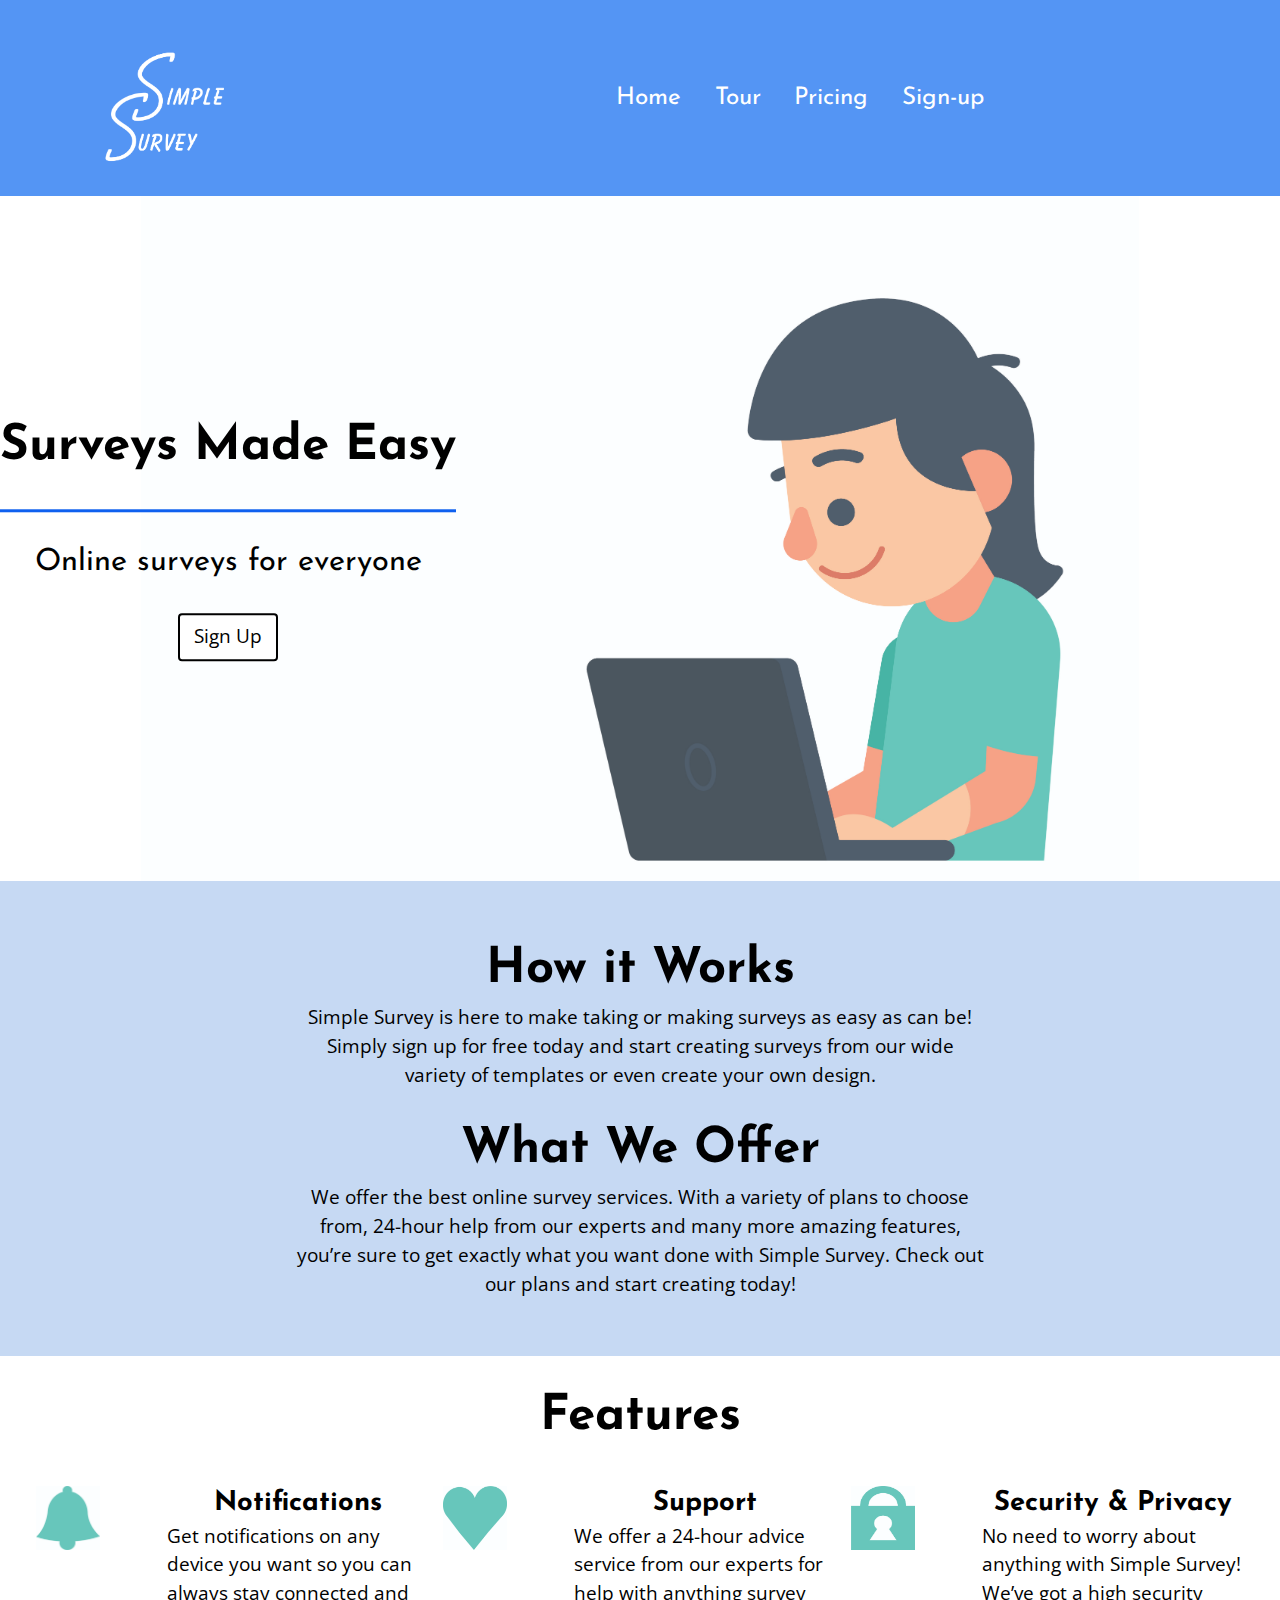
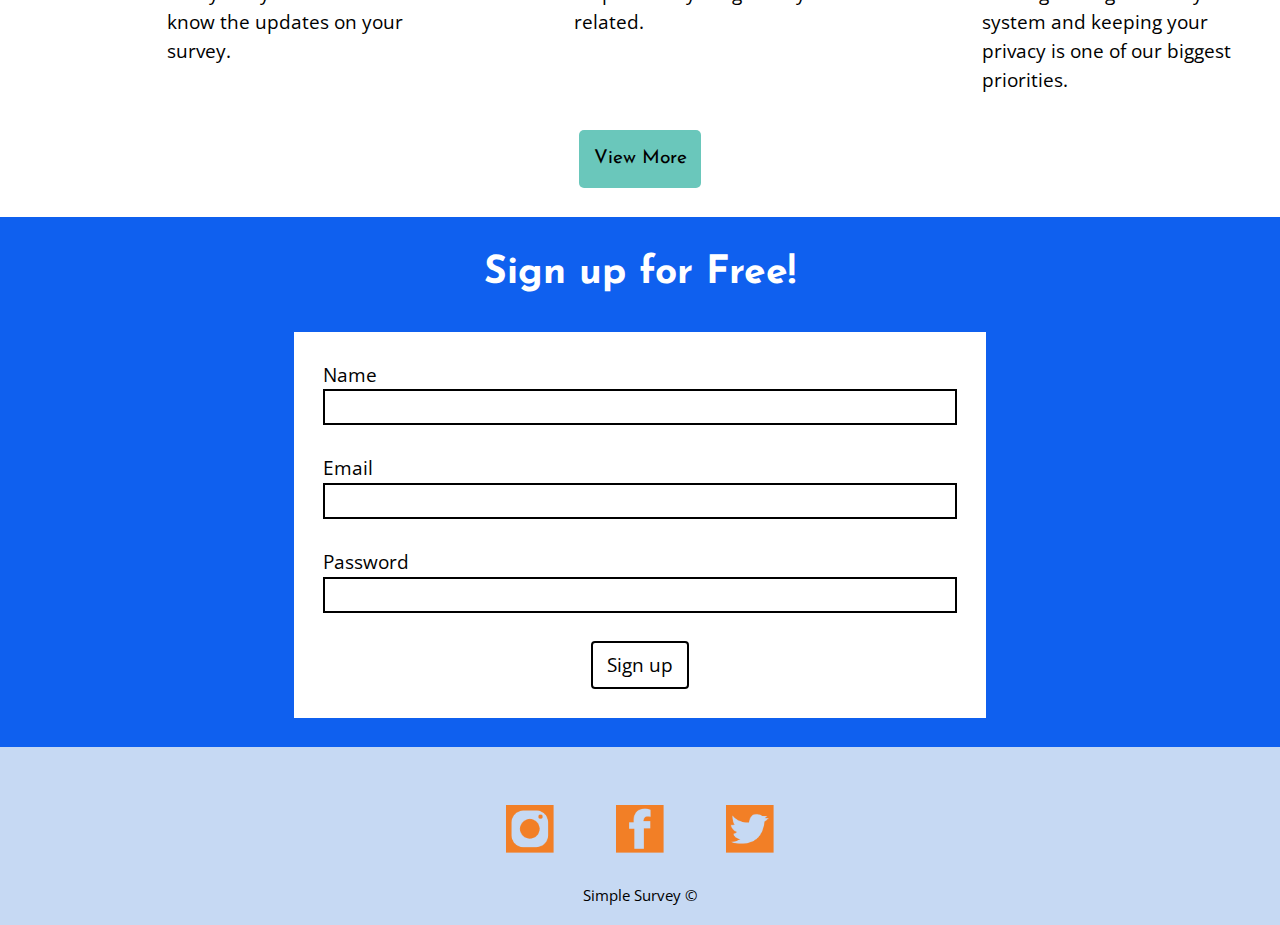
==== commit b568b52b: "Fix some spelling errors" ====
--- a/index.html
+++ b/index.html
@@ -16,7 +16,7 @@
     <li><a href="#nav">Jump to navigation</a></li>
   </ul>
   <header role="banner" tabindex="0">
-    <nav role="navigation" tabindex="0">
+    <nav role="navigation" id="nav" tabindex="0">
       <div class="grid grid-middle">
         <div class="unit xs-1 s-1-4 m-1-4 l-1-4 xl-1-4">
           <img src="images/logo.png" alt="Simple survey logo" class="img-flex wrapper logo">
@@ -32,7 +32,7 @@
       </div>
     </nav>
     <div class="banner relative">
-      <img src="images/banner-home.jpg" alt="Banner" class="img-flex wrapper banner">
+      <img src="images/banner-home.jpg" alt="Banner" class="img-flex wrapper banner home-banner">
       <div class="absolute banner-content pin-lc">
         <h1 class="border-bottom pad-b nina">Surveys Made Easy</h1>
         <h2 class="not-bold">Online surveys for everyone</h2>
@@ -42,7 +42,7 @@
       </div>
     </div>
   </header>
-  <main role="main" tabindex="0">
+  <main role="main" id="main" tabindex="0">
     <section class="about island-2 text-center">
       <h2 class="push-0 nina">How it Works</h2>
       <p class="max-length">Simple Survey is here to make taking or making surveys as easy as can be! Simply sign up for free today and start creating surveys from our wide variety of templates or even create your own design.</p>
@@ -92,18 +92,18 @@
     </section>
     <section class="sign-up island">
       <h2 class="white zetta">Sign up for Free!</h2>
-      <form class="island max-length" method="POST" action="https://formspree.io/bradlet@algonquincollege.com">
+      <form class="island max-length" method="POST" action="https://formspree.io">
         <div class="pad-b">
           <label for="name">Name</label>
-          <input id="name" class="pad-b">
+          <input id="name" class="pad-b" required>
         </div>
         <div class="pad-b">
           <label for="email">Email</label>
-          <input id="email">
+          <input id="email" required>
         </div>
         <div class="pad-b">
           <label for="password">Password</label>
-          <input id="password">
+          <input id="password" required>
         </div>
         <div class="center-content">
           <button type="submit" class="btn">Sign up</button>
--- a/css/main.css
+++ b/css/main.css
@@ -7,7 +7,7 @@
   font-family: "Josefin Sans", sans-serif;
 }
 
-h1, h2, h4 {
+h1, h2, h3, h4 {
   text-align: center;
 }
 
@@ -77,7 +77,7 @@
 }
 
 .or {
-  color: #f27f26;
+  color: #0f60ef;
   font-family: "Josefin Sans", sans-serif;
 }
 
@@ -93,10 +93,6 @@
   width: 40%;
 }
 
-.banner-content {
-  left: 5em;
-}
-
 .border-bottom {
   border-bottom: 3px solid #0f60ef;
 }
@@ -105,7 +101,26 @@
   top: 5em;
 }
 
-@media only screen and (min-width: 60em) {
+.home-banner {
+  visibility: hidden;
+}
 
+@media only screen and (min-width: 25em) {
+
+  .home-banner {
+    visibility: hidden;
+  }
 
 }
+
+@media only screen and (min-width: 38em) {
+
+  .home-banner {
+    visibility: visible;
+  }
+
+  .banner-content {
+    text-align: center;
+  }
+
+}
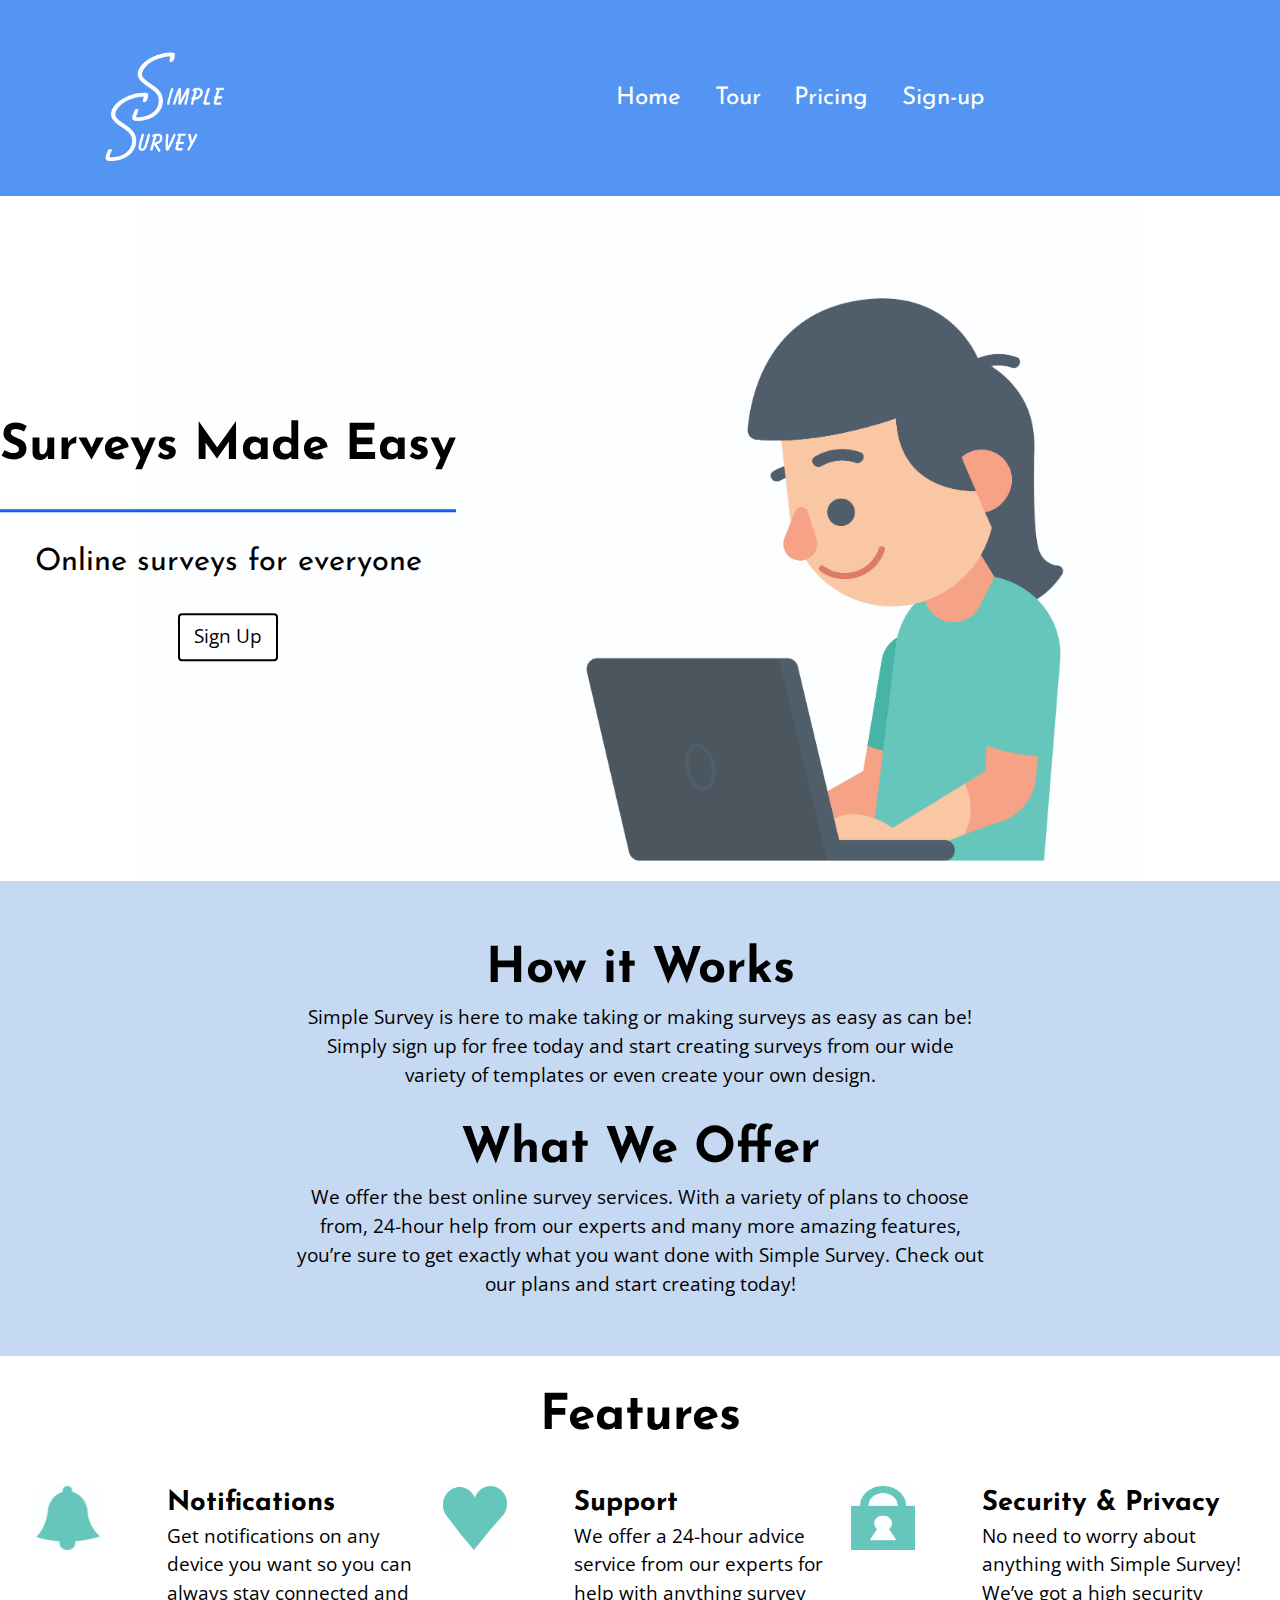
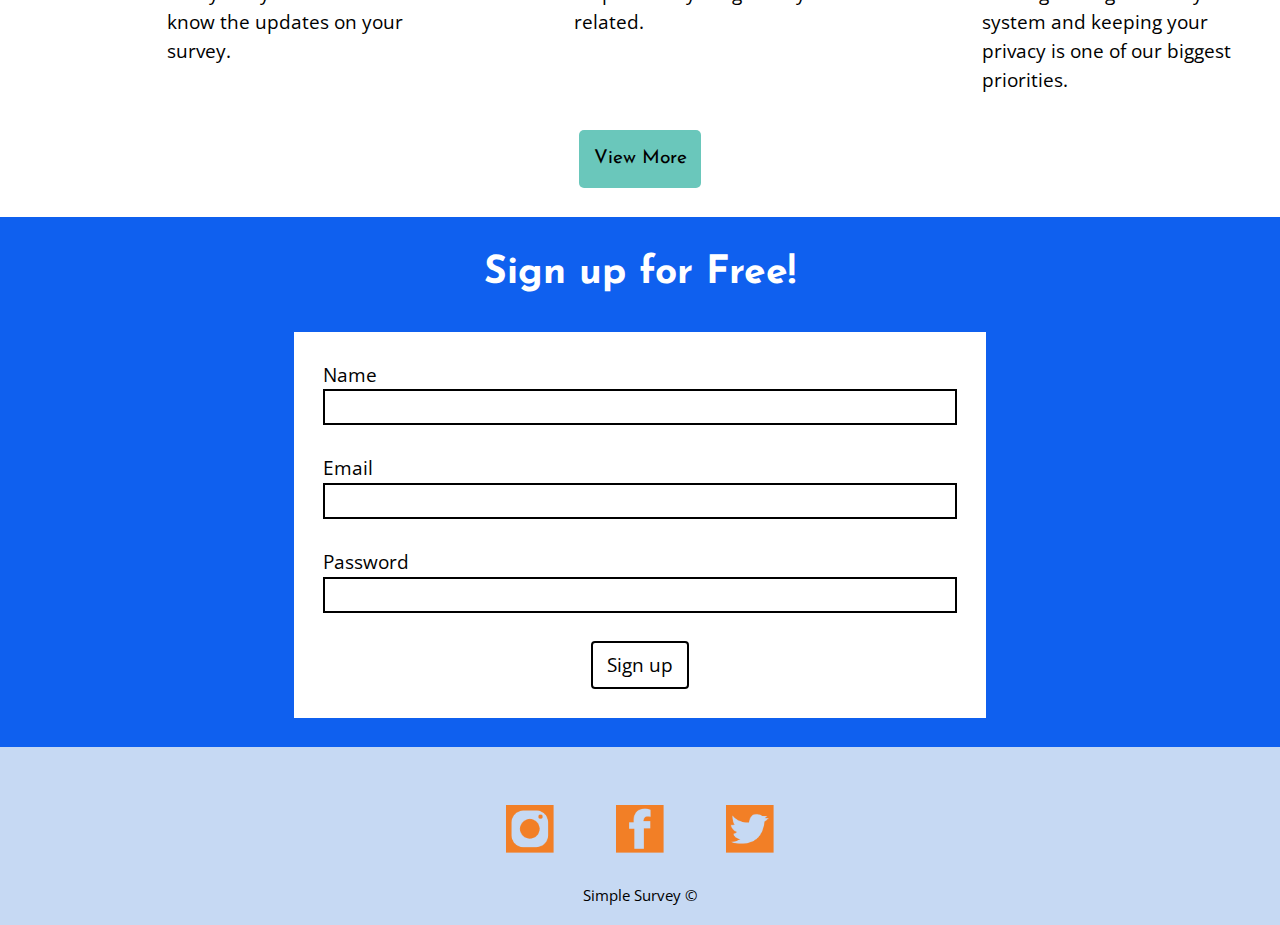
==== commit ad93c0bc: "Adjust the links for the social icons" ====
--- a/index.html
+++ b/index.html
@@ -115,17 +115,17 @@
     <ul>
       <li class="inline gutter">
         <i class="icon i-48">
-          <img src="images/instagram.png" alt="Instagram icon">
+          <a href="#"><img src="images/instagram.png" alt="Instagram icon"></a>
         </i>
       </li>
       <li class="inline gutter">
         <i class="icon i-48">
-          <img src="images/facebook.png" alt="Facebook icon">
+          <a href="#"><img src="images/facebook.png" alt="Facebook icon"></a>
         </i>
       </li>
       <li class="inline gutter">
         <i class="icon i-48">
-          <img src="images/twitter.png" alt="Twitter icon">
+          <a href="#"><img src="images/twitter.png" alt="Twitter icon"></a>
         </i>
       </li>
     </ul>
--- a/css/main.css
+++ b/css/main.css
@@ -7,7 +7,7 @@
   font-family: "Josefin Sans", sans-serif;
 }
 
-h1, h2, h3, h4 {
+h1, h2, h4 {
   text-align: center;
 }
 
@@ -79,6 +79,7 @@
 .or {
   color: #0f60ef;
   font-family: "Josefin Sans", sans-serif;
+  text-align: center;
 }
 
 .account {
@@ -98,7 +99,7 @@
 }
 
 .banner-content-pricing {
-  top: 5em;
+  top: 3em;
 }
 
 .home-banner {
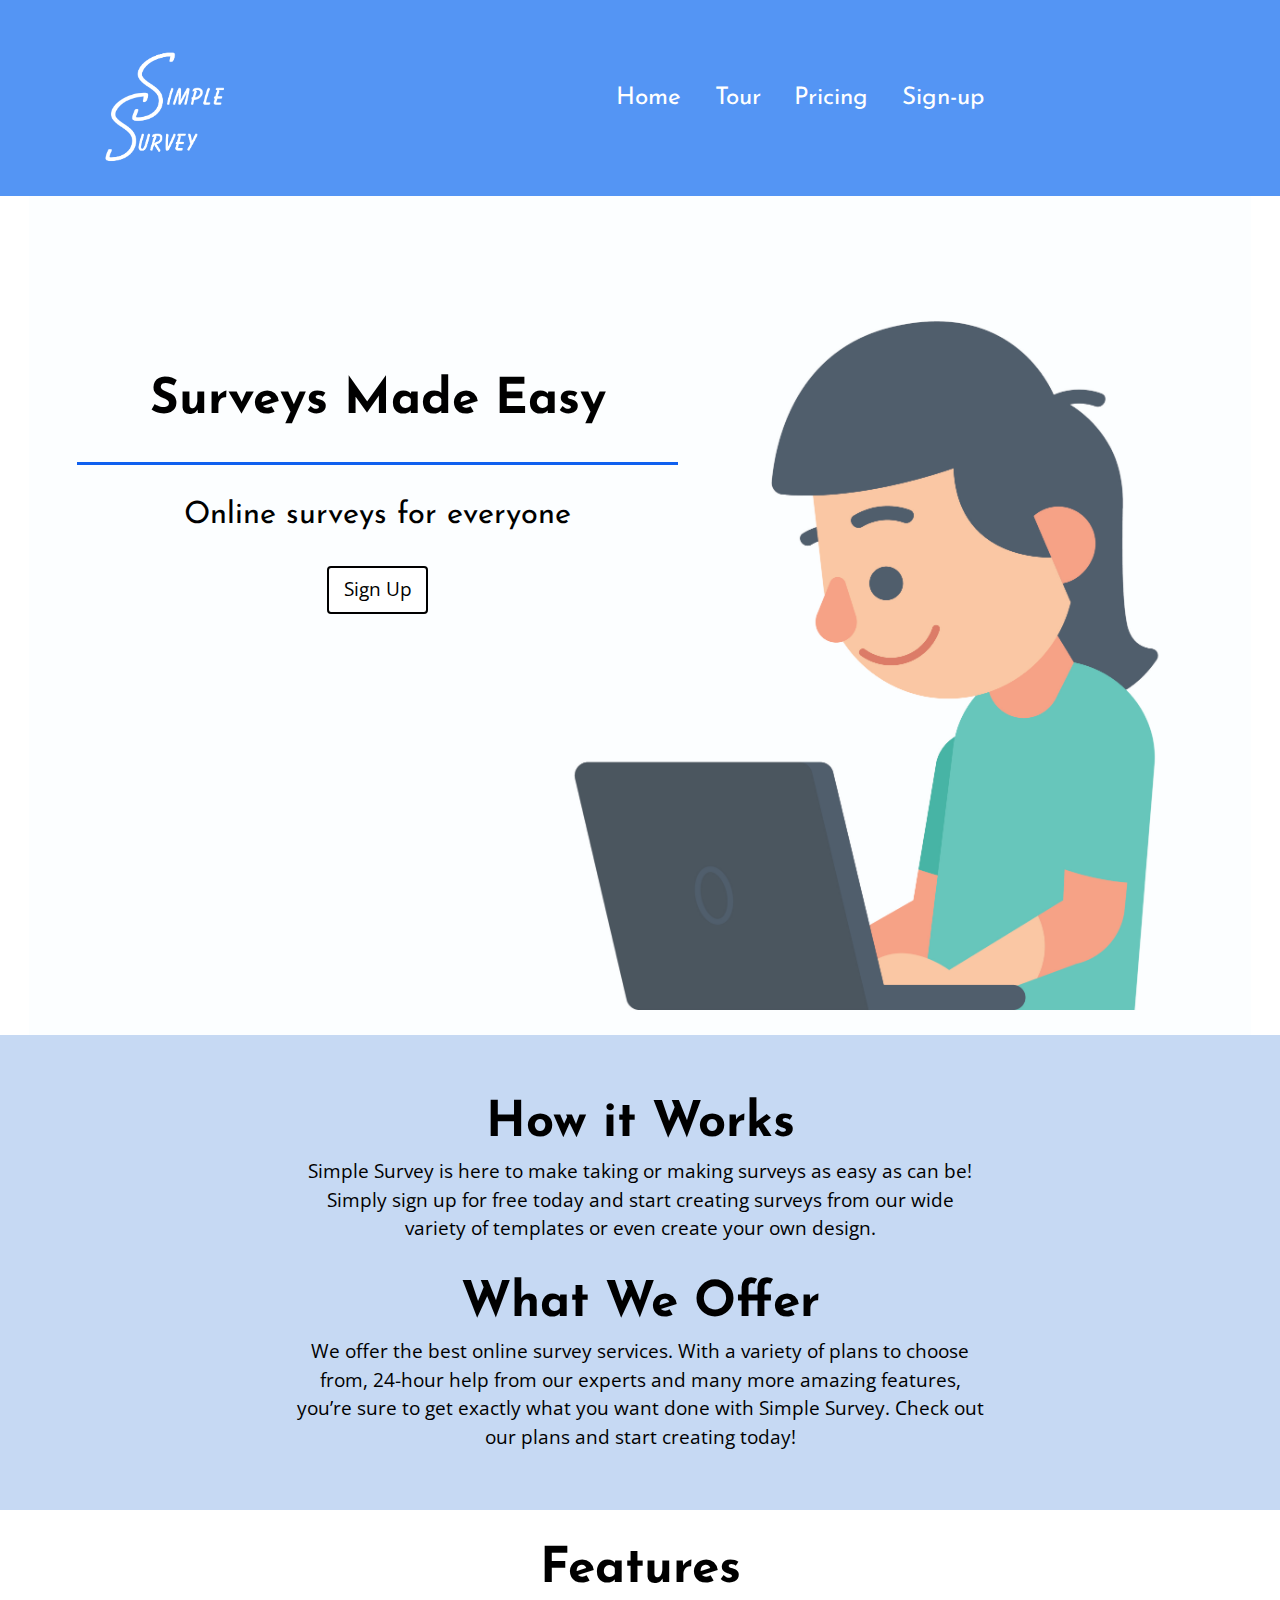
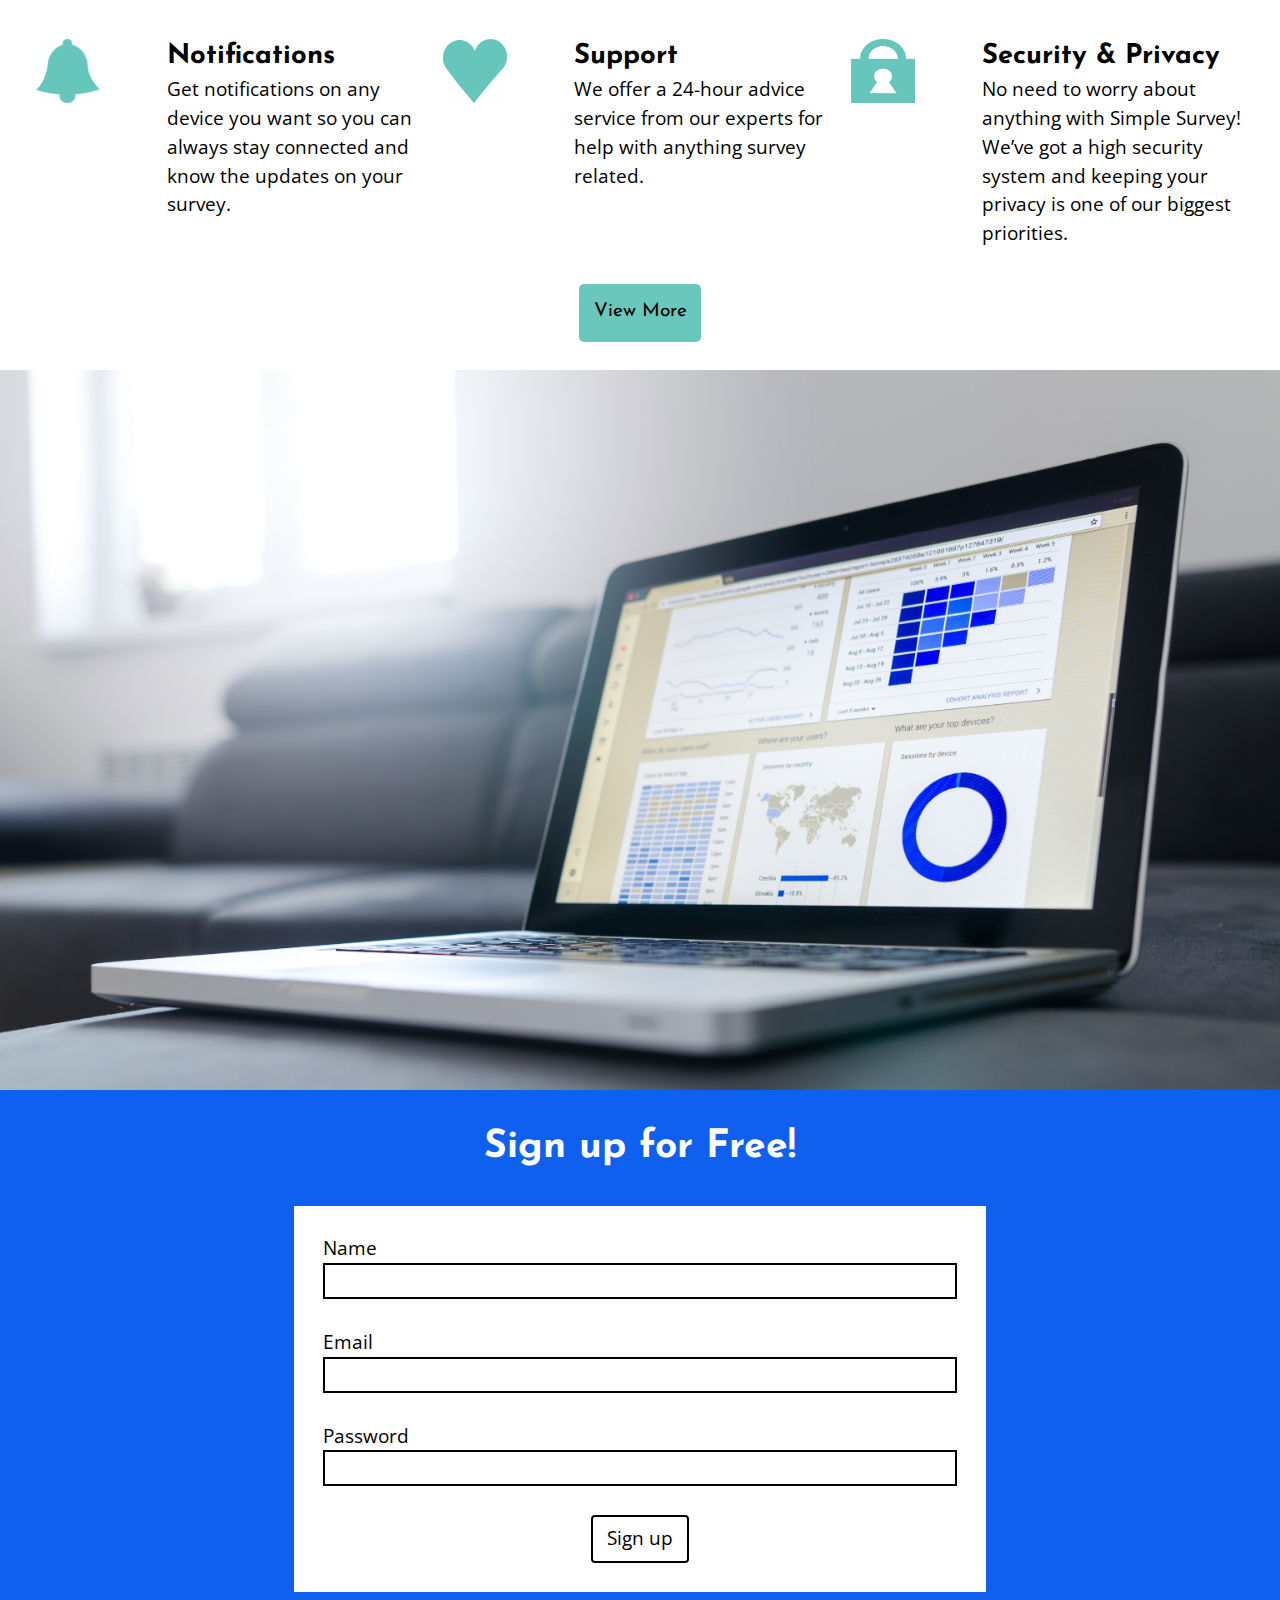
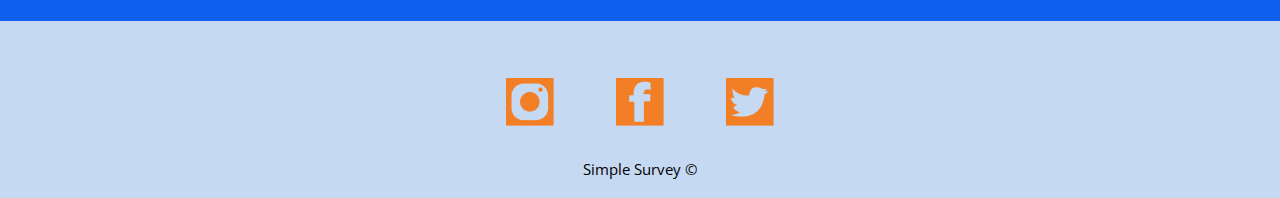
==== commit 16343716: "Add an embeded image to all the pages" ====
--- a/index.html
+++ b/index.html
@@ -31,9 +31,11 @@
         </div>
       </div>
     </nav>
-    <div class="banner relative">
-      <img src="images/banner-home.jpg" alt="Banner" class="img-flex wrapper banner home-banner">
-      <div class="absolute banner-content pin-lc">
+    <div class="banner">
+      <div>
+        <img src="images/banner-home.jpg" alt="Banner" class="img-flex gutter banner home-banner">
+      </div>
+      <div class="banner-content ib">
         <h1 class="border-bottom pad-b nina">Surveys Made Easy</h1>
         <h2 class="not-bold">Online surveys for everyone</h2>
         <div class="center-content">
@@ -90,9 +92,12 @@
         <a href="tour.html" class="btn-blue island-1-2">View More</a>
       </div>
     </section>
+    <div class="embed embed-16by9">
+      <img src="images/graph-photo.jpg" alt="Graphs on a laptop screen" class="embed-item">
+    </div>
     <section class="sign-up island">
       <h2 class="white zetta">Sign up for Free!</h2>
-      <form class="island max-length" method="POST" action="https://formspree.io">
+      <form class="island max-length" method="POST" action="https://formspree.io/hend0298@algonquinlive.com">
         <div class="pad-b">
           <label for="name">Name</label>
           <input id="name" class="pad-b" required>
--- a/css/main.css
+++ b/css/main.css
@@ -98,30 +98,33 @@
   border-bottom: 3px solid #0f60ef;
 }
 
-.banner-content-pricing {
-  top: 3em;
+.banner-content {
+  width: 100%;
+  padding: 1rem;
 }
 
-.home-banner {
-  visibility: hidden;
-}
+@media only screen and (min-width: 38em) {
 
-@media only screen and (min-width: 25em) {
+  .banner-content {
+    position: absolute;
+    top: 3em;
+    max-width: 50%;
+  }
 
-  .home-banner {
-    visibility: hidden;
+  .banner {
+    position: relative;
   }
 
 }
 
-@media only screen and (min-width: 38em) {
+@media only screen and (min-width: 60em) {
 
-  .home-banner {
-    visibility: visible;
+  .banner-content {
+    position: absolute;
+    top: 8em;
+    left: 3em;
+    max-width: 50%;
   }
 
-  .banner-content {
-    text-align: center;
-  }
 
 }
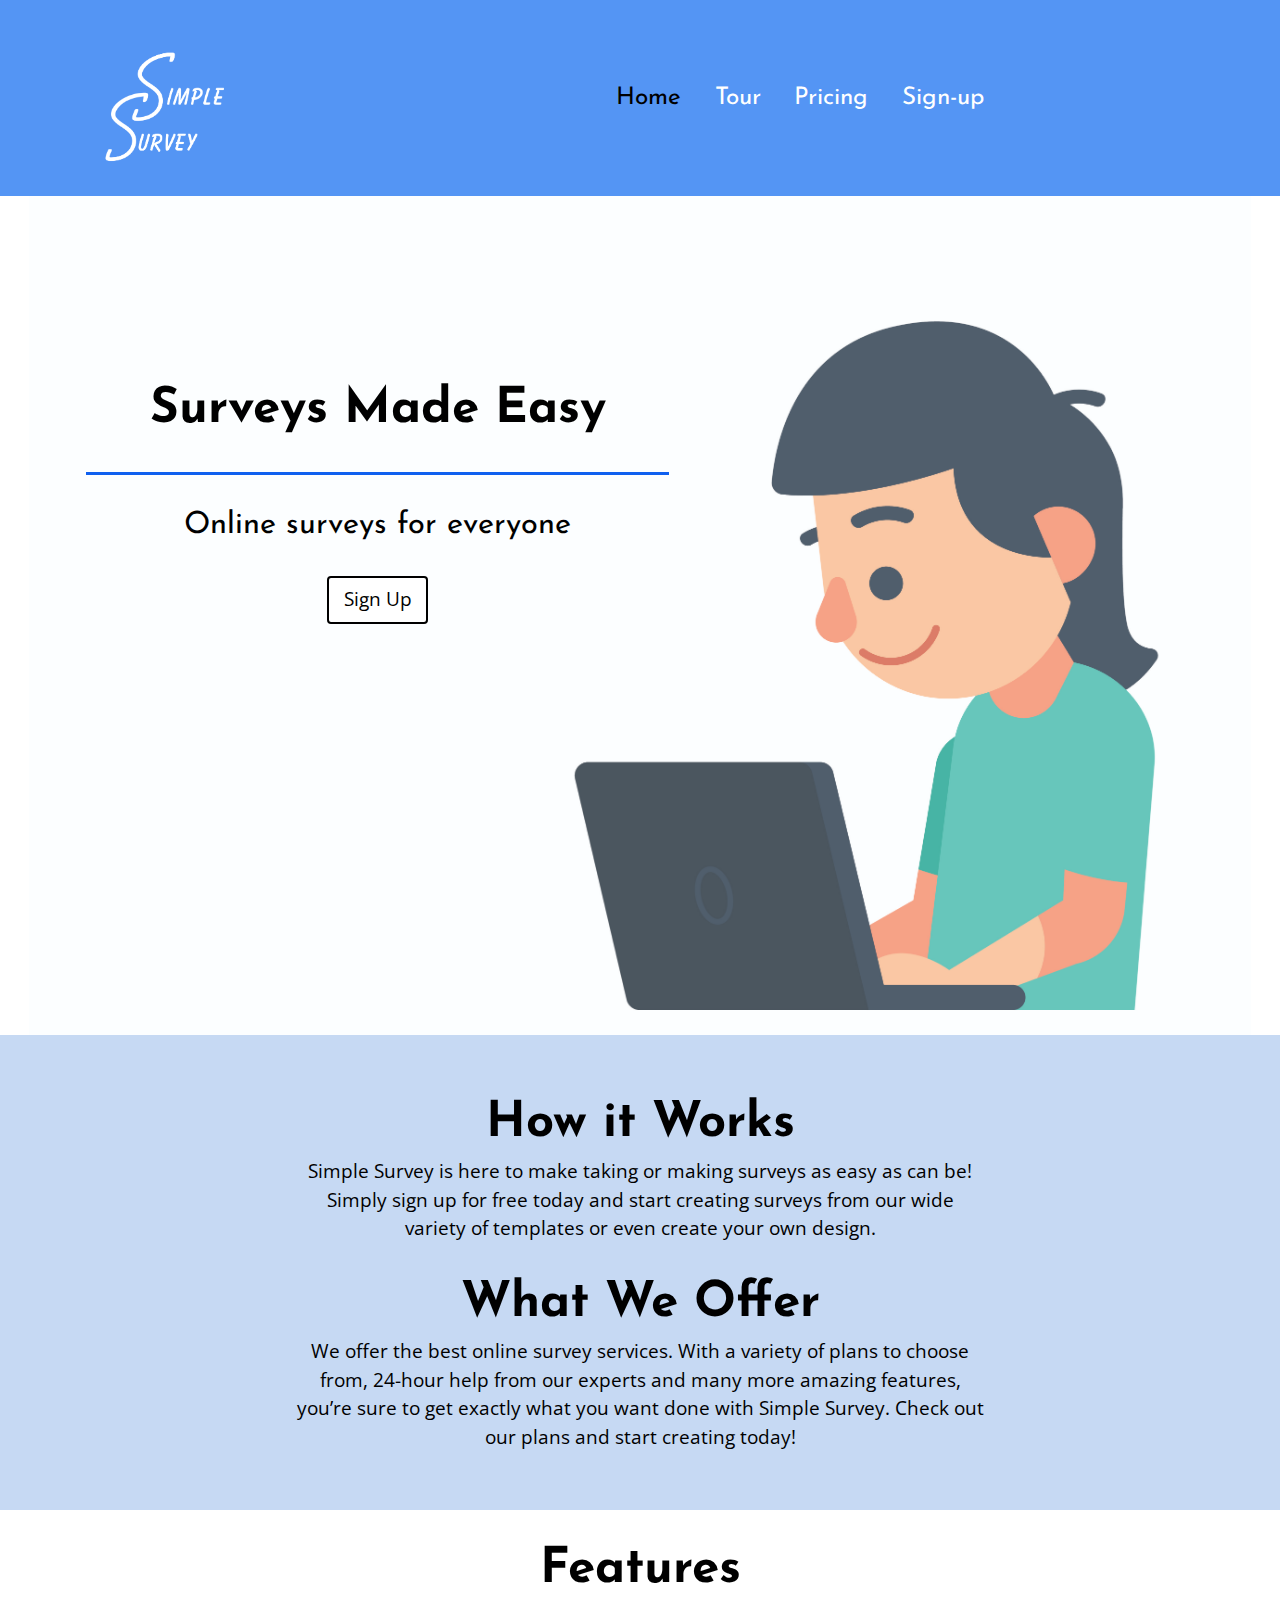
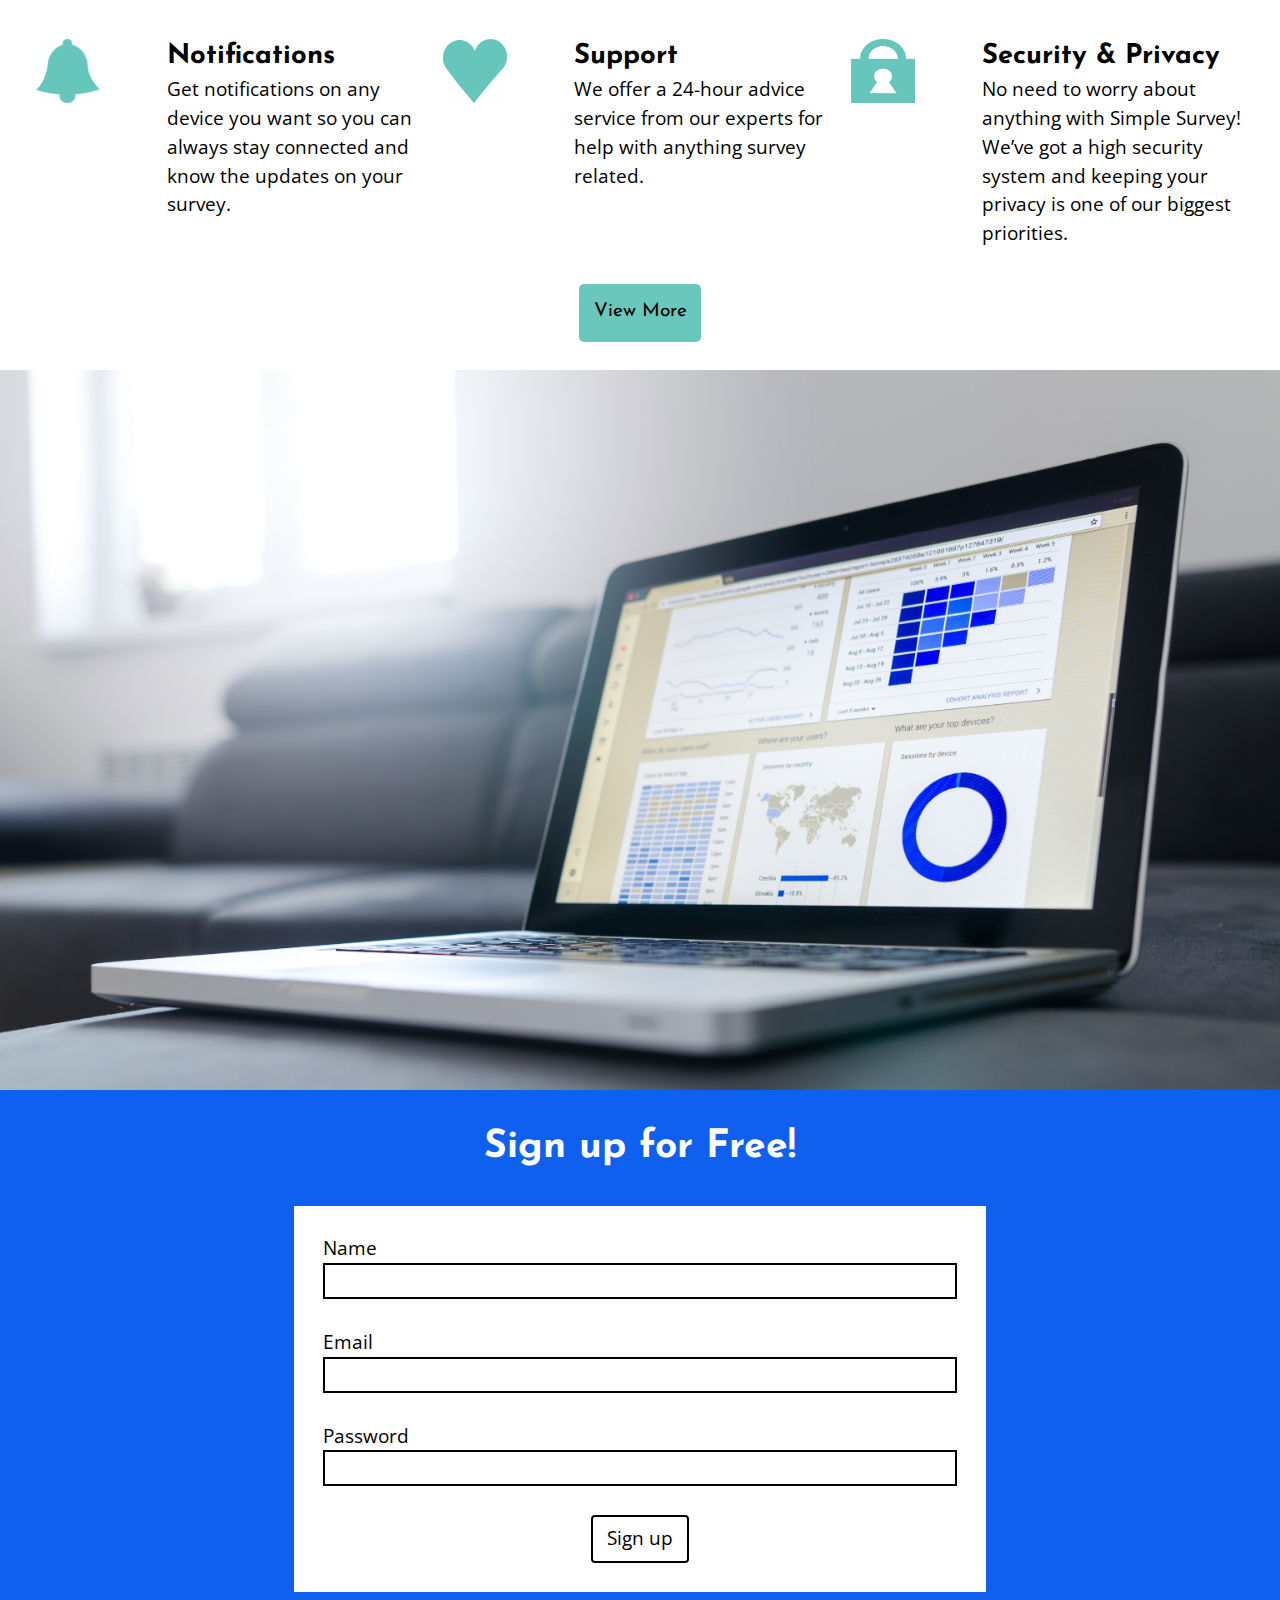
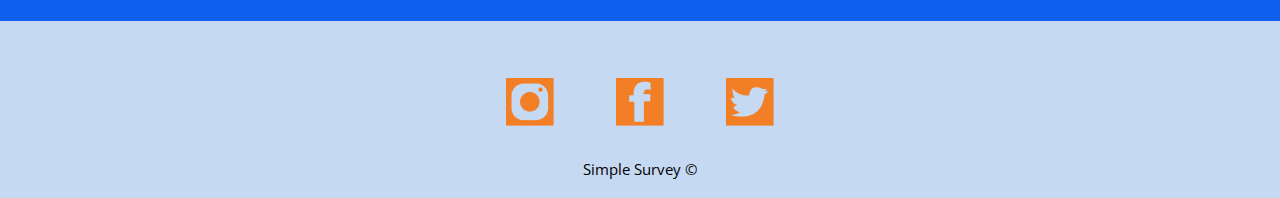
==== commit a67e3cfa: "Make the banners responsive" ====
--- a/index.html
+++ b/index.html
@@ -23,7 +23,7 @@
         </div>
         <div class="gutter unit xs-1 s-3-4 m-3-4 l-3-4 xl-3-4 text-center">
           <ul class="list-group-inline push-0">
-            <li class="ib island-1-2"><a class="giga" href="index.html">Home</a></li>
+            <li class="ib island-1-2"><a class="giga click" href="index.html">Home</a></li>
             <li class="ib island-1-2"><a class="giga" href="tour.html">Tour</a></li>
             <li class="ib island-1-2"><a class="giga" href="pricing.html">Pricing</a></li>
             <li class="ib island-1-2"><a class="giga" href="sign-up.html">Sign-up</a></li>
@@ -32,10 +32,8 @@
       </div>
     </nav>
     <div class="banner">
-      <div>
-        <img src="images/banner-home.jpg" alt="Banner" class="img-flex gutter banner home-banner">
-      </div>
-      <div class="banner-content ib">
+      <img src="images/banner-home.jpg" alt="Banner" class="img-flex gutter banner home-banner">
+      <div class="banner-content ib island">
         <h1 class="border-bottom pad-b nina">Surveys Made Easy</h1>
         <h2 class="not-bold">Online surveys for everyone</h2>
         <div class="center-content">
--- a/css/main.css
+++ b/css/main.css
@@ -100,7 +100,10 @@
 
 .banner-content {
   width: 100%;
-  padding: 1rem;
+}
+
+.click {
+  color: #000;
 }
 
 @media only screen and (min-width: 38em) {
@@ -115,6 +118,11 @@
     position: relative;
   }
 
+  .banner-content-pricing {
+    position: absolute;
+    top: 1em;
+  }
+
 }
 
 @media only screen and (min-width: 60em) {
@@ -126,5 +134,4 @@
     max-width: 50%;
   }
 
-
 }
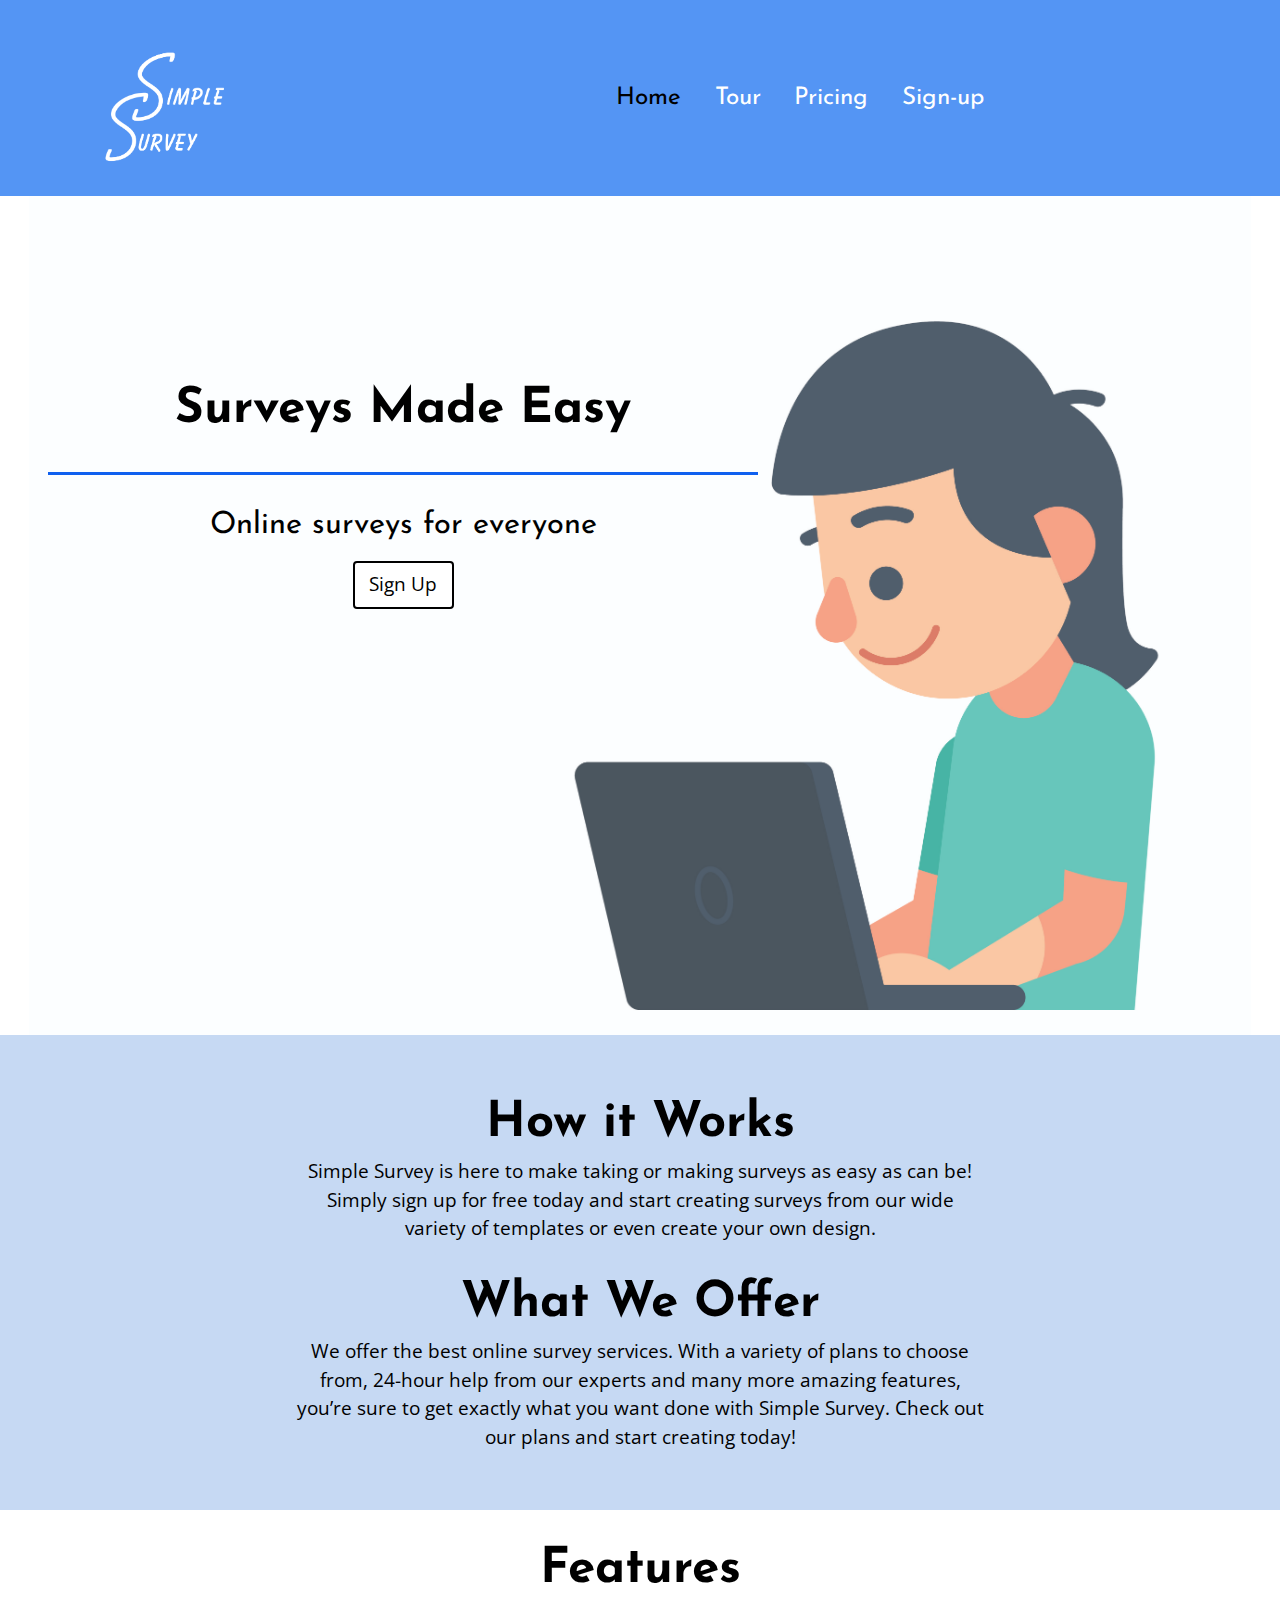
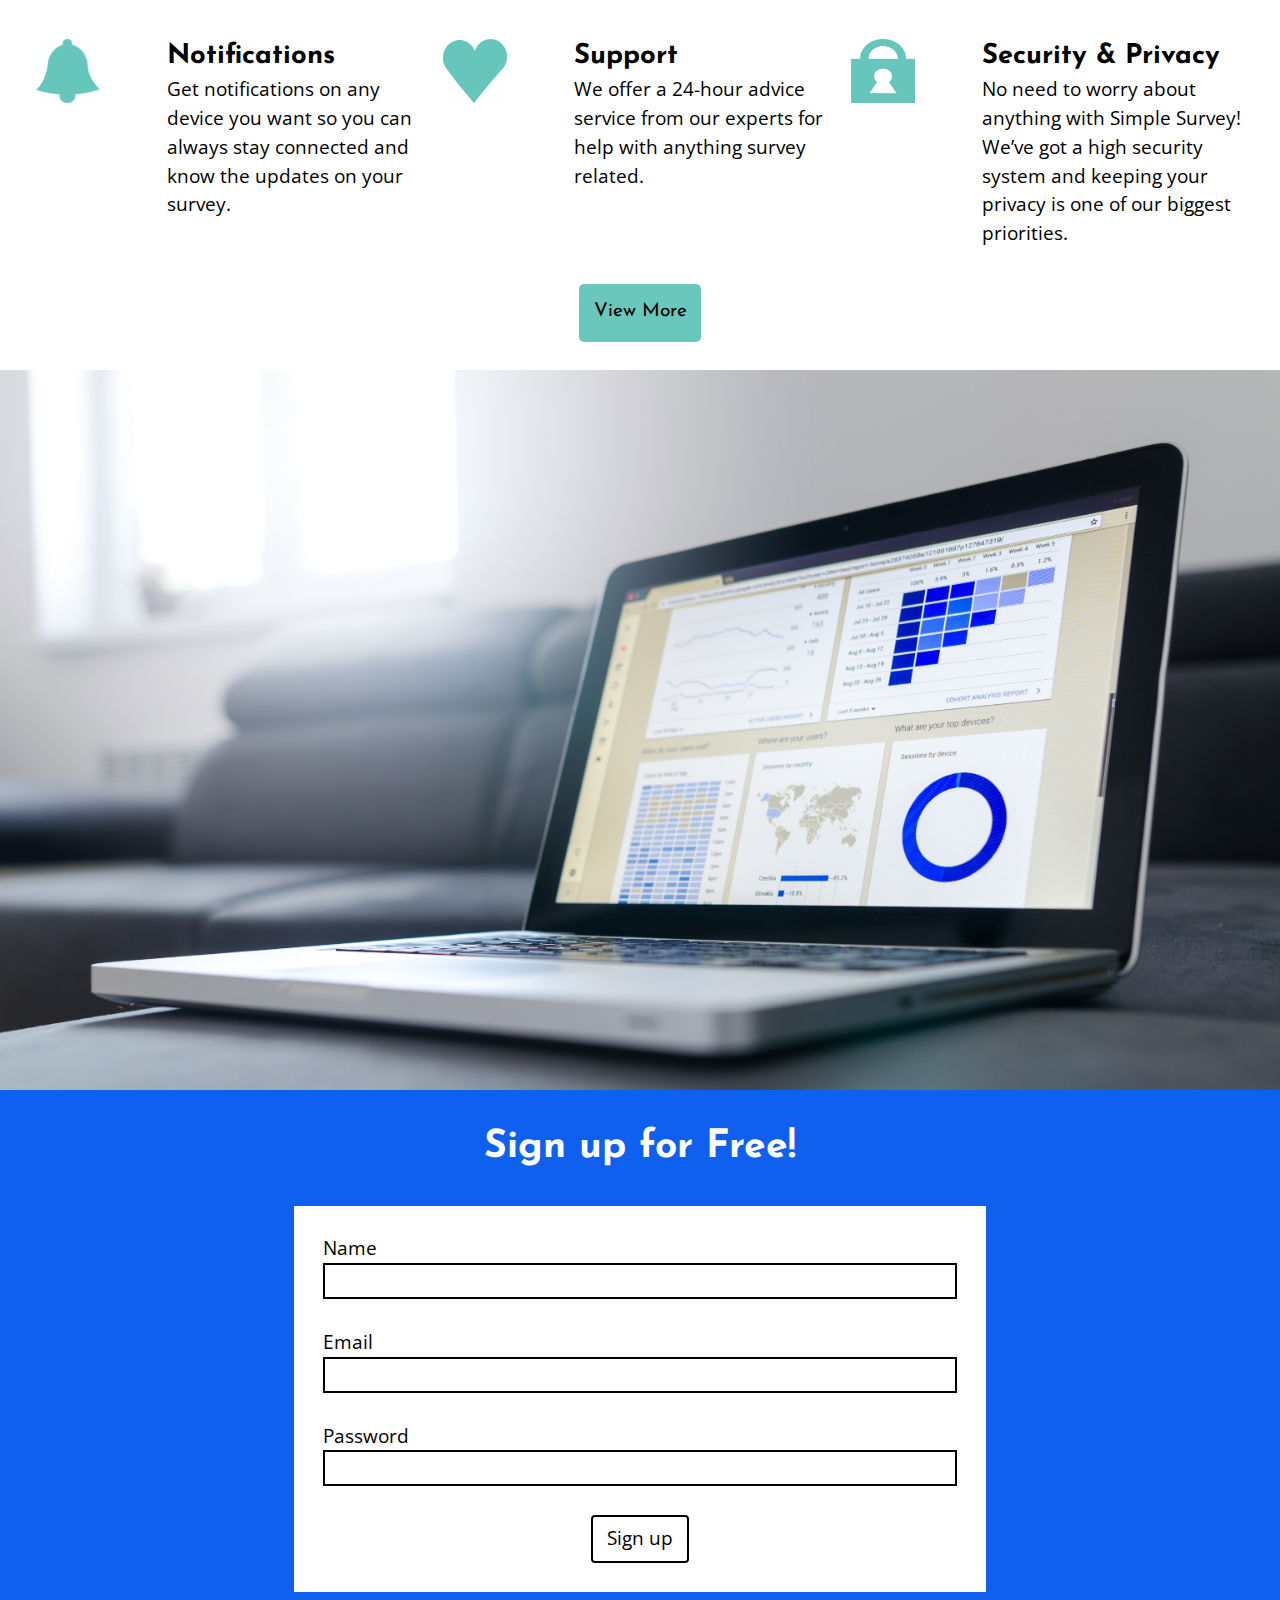
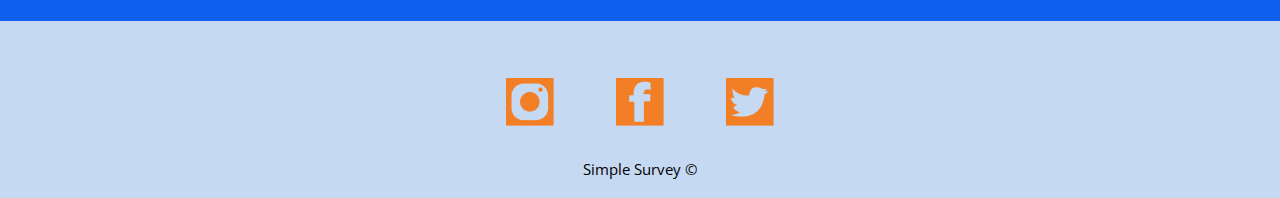
==== commit 89a4c7e4: "Adjust the features layout at 608px" ====
--- a/index.html
+++ b/index.html
@@ -35,7 +35,7 @@
       <img src="images/banner-home.jpg" alt="Banner" class="img-flex gutter banner home-banner">
       <div class="banner-content ib island">
         <h1 class="border-bottom pad-b nina">Surveys Made Easy</h1>
-        <h2 class="not-bold">Online surveys for everyone</h2>
+        <h2 class="not-bold push-0 pad-b-1-2">Online surveys for everyone</h2>
         <div class="center-content">
           <a href="sign-up.html" class="btn">Sign Up</a>
         </div>
@@ -106,7 +106,7 @@
         </div>
         <div class="pad-b">
           <label for="password">Password</label>
-          <input id="password" required>
+          <input id="password" type="password" required>
         </div>
         <div class="center-content">
           <button type="submit" class="btn">Sign up</button>
@@ -115,10 +115,10 @@
     </section>
   </main>
   <footer role="contentinfo" class="pad-t-2 pad-b-1-2 milli text-center" tabindex="0">
-    <ul>
+    <ul class="list-group">
       <li class="inline gutter">
         <i class="icon i-48">
-          <a href="#"><img src="images/instagram.png" alt="Instagram icon"></a>
+          <a href="#"><img src="images/instagram.png" alt="Instagram icon" ></a>
         </i>
       </li>
       <li class="inline gutter">
--- a/css/main.css
+++ b/css/main.css
@@ -106,11 +106,16 @@
   color: #000;
 }
 
+.price {
+  color: #fff;
+  text-decoration: underline;
+}
+
 @media only screen and (min-width: 38em) {
 
   .banner-content {
     position: absolute;
-    top: 3em;
+    top: 2em;
     max-width: 50%;
   }
 
@@ -118,9 +123,8 @@
     position: relative;
   }
 
-  .banner-content-pricing {
-    position: absolute;
-    top: 1em;
+  .banner-content-tour {
+    max-width: 65%;
   }
 
 }
@@ -130,8 +134,34 @@
   .banner-content {
     position: absolute;
     top: 8em;
-    left: 3em;
+    left: 1em;
+    max-width: 60%;
+  }
+
+  .banner-content-pricing {
+    position: absolute;
+    top: .5em;
+    left: 8em;
+  }
+
+}
+
+@media only screen and (min-width: 90em) {
+
+  .banner-content-pricing {
+    position: absolute;
+    top: .5em;
+    left: 18em;
+  }
+
+  .banner-content {
+    top: 10em;
     max-width: 50%;
   }
 
+  .banner-content-tour {
+    top: 15em;
+    left: 4em;
+  }
+
 }
